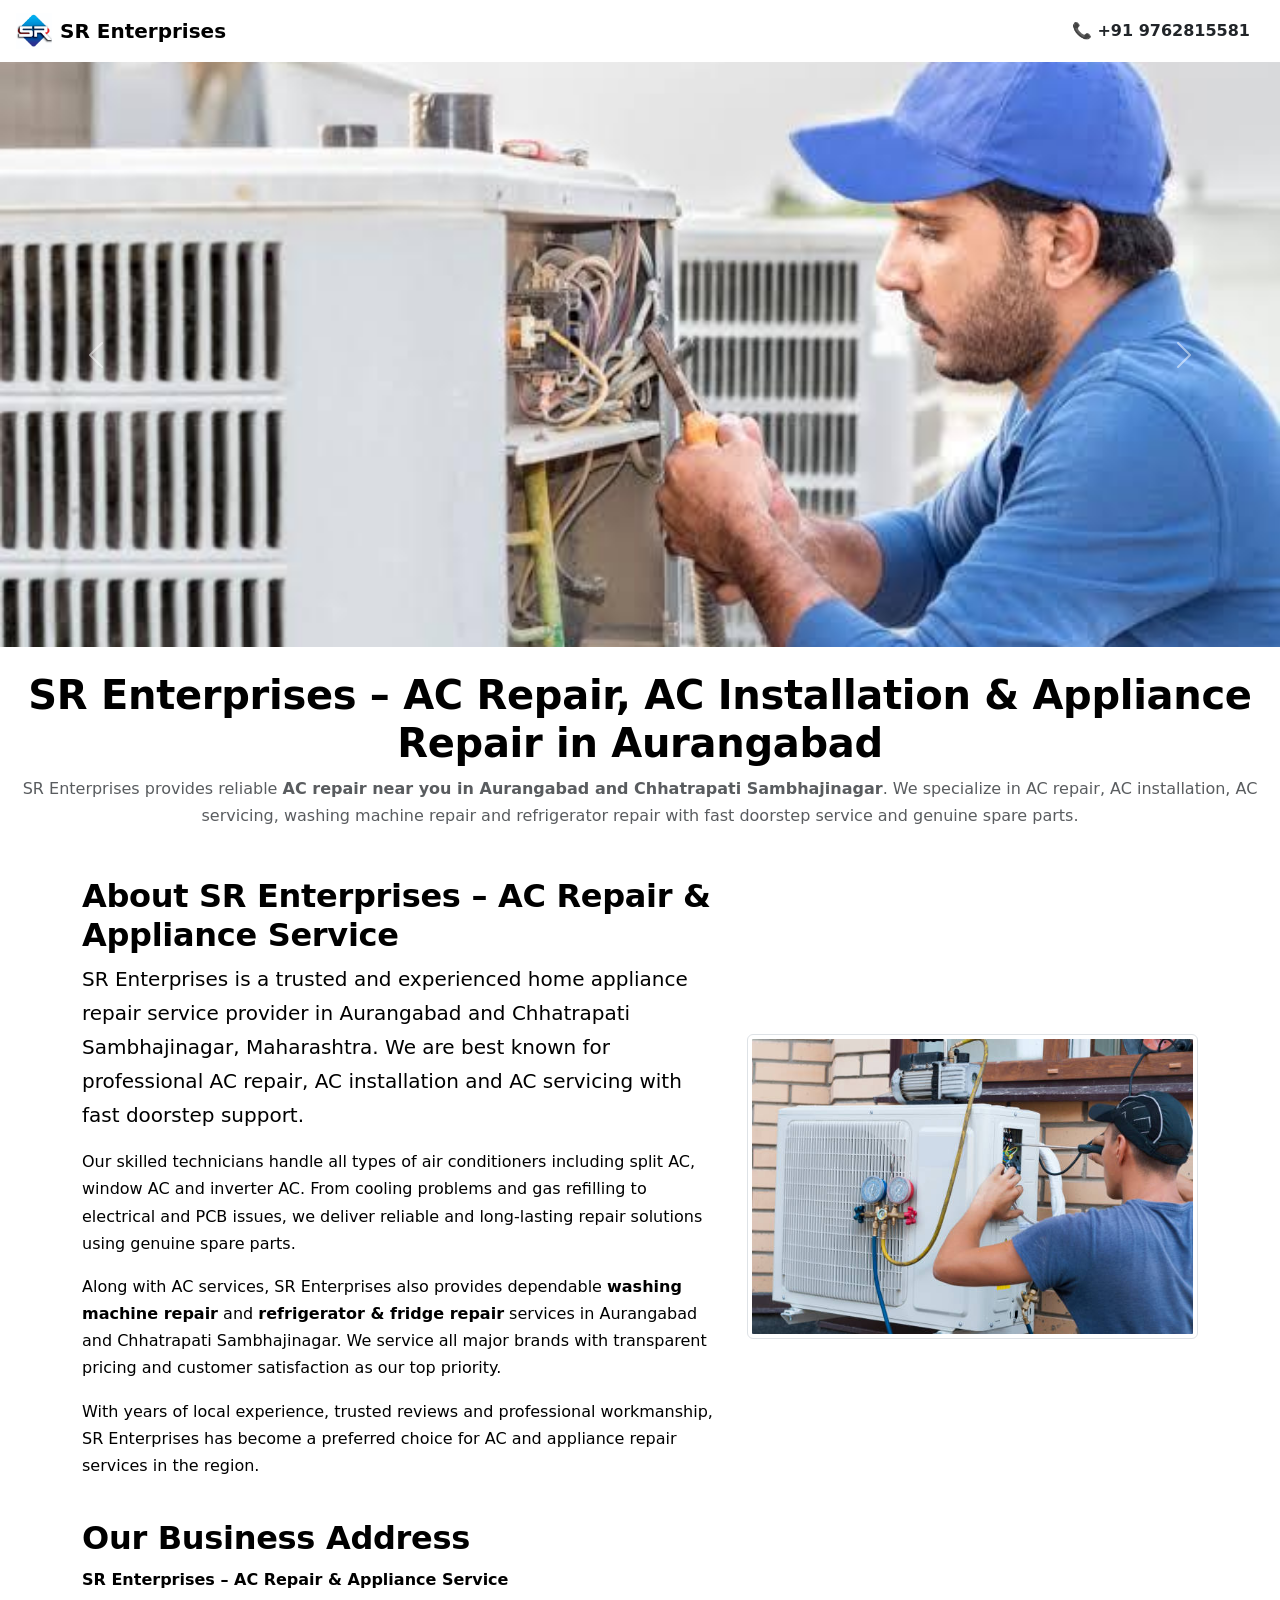
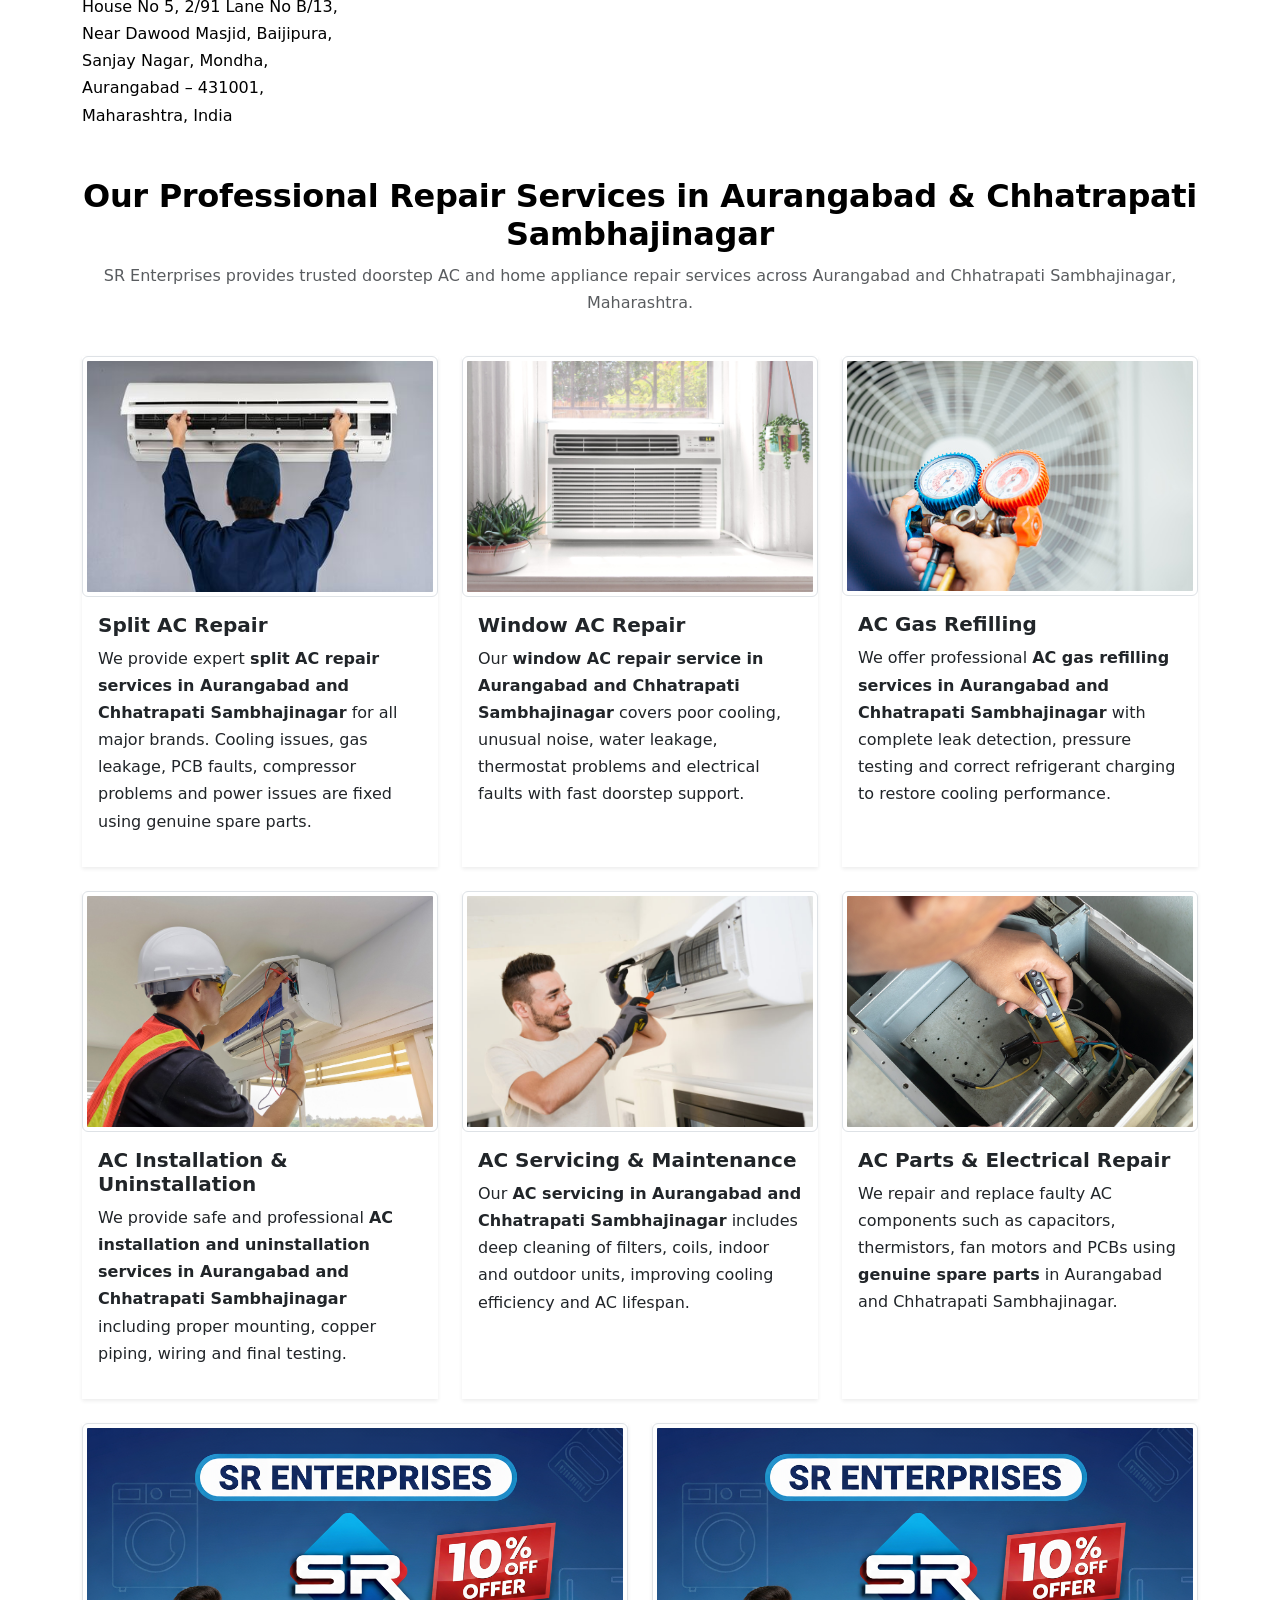
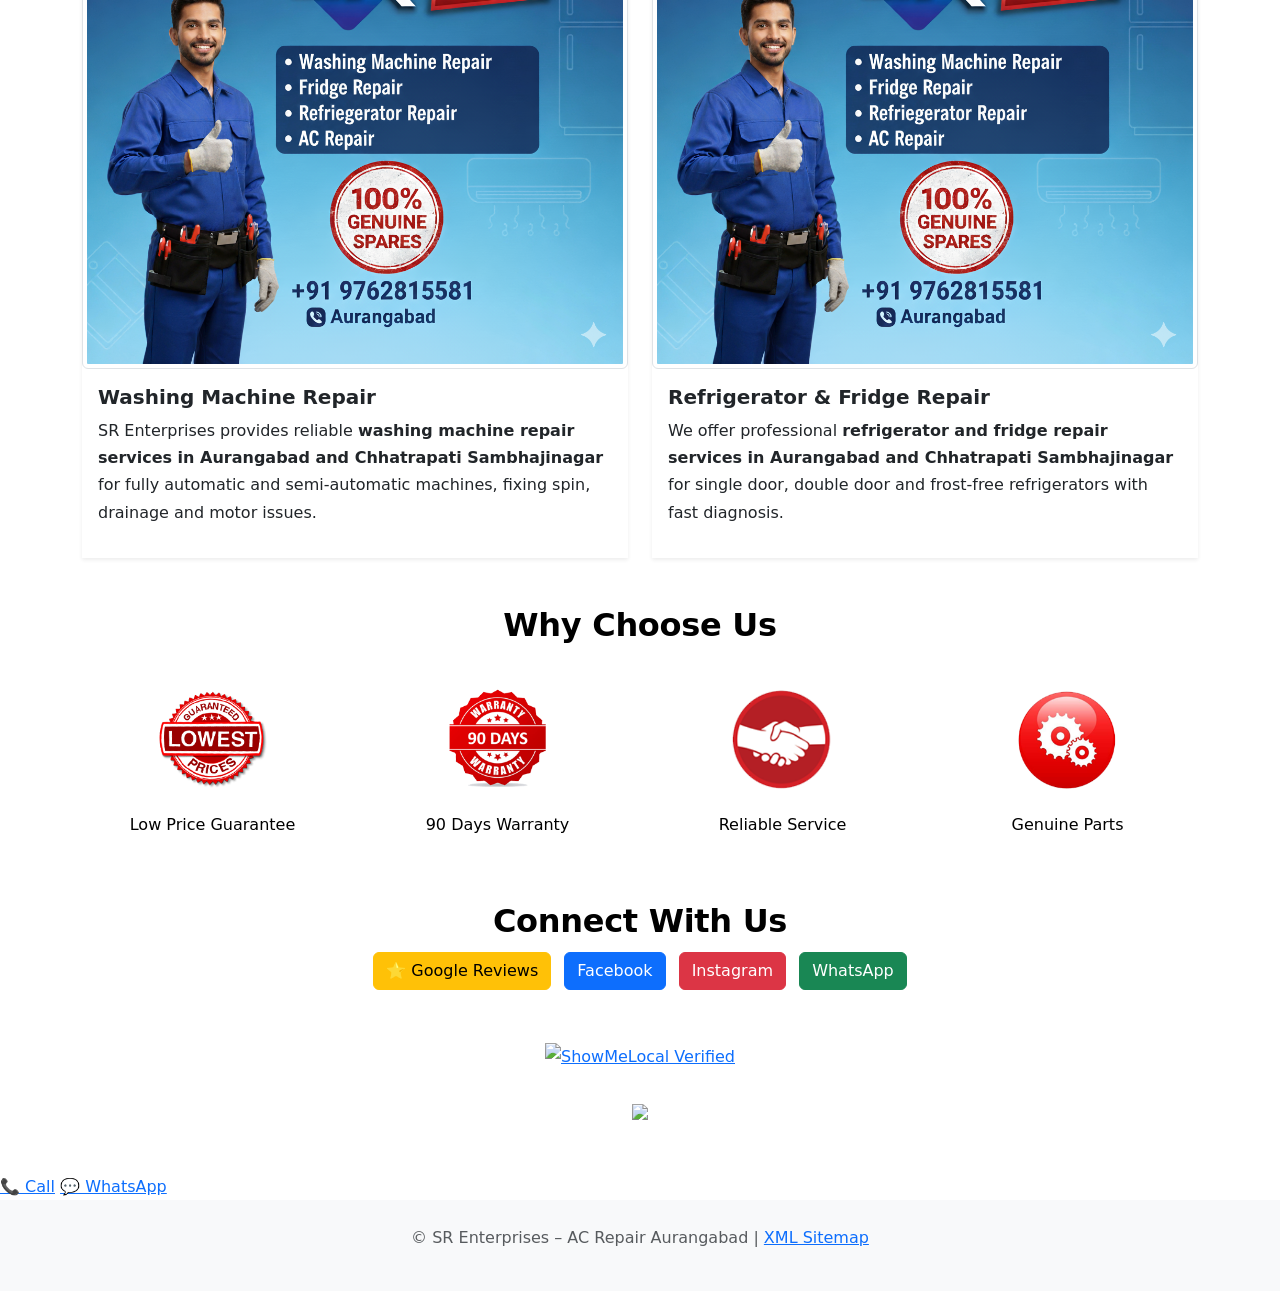
==== index.html @ 72b93394 "Update index.html" ====
<!DOCTYPE html>
<html lang="en">
<head>

<meta charset="utf-8">
<meta name="viewport" content="width=device-width, initial-scale=1">
<meta name="google-site-verification" content="VM8M71Na5S2239PkltPmO2_dSbLtD7yAeGSXVUmFxlo">

<!-- SEO TITLE -->
<title>
AC Repair Aurangabad | AC Installation, Washing Machine & Refrigerator Repair Near Me – SR Enterprises
</title>

<!-- CANONICAL -->
<link rel="canonical" href="https://sharjeelsrc.github.io/srenterprises.github.io/">

<!-- META DESCRIPTION -->
<meta name="description" content="SR Enterprises is a trusted AC repair service in Aurangabad and Chhatrapati Sambhajinagar. We provide AC repair, AC installation, AC servicing, washing machine repair and refrigerator repair near you. Fast doorstep service, genuine parts, affordable pricing. Call now.">

<!-- META KEYWORDS (Optional – Bing/AI) -->
<meta name="keywords" content="AC repair Aurangabad, AC repair Chhatrapati Sambhajinagar, AC repair near me, AC installation Aurangabad, AC servicing near me, washing machine repair Aurangabad, refrigerator repair Aurangabad, AC mechanic near me">

<!-- GEO TAGS -->
<meta name="geo.region" content="IN-MH">
<meta name="geo.placename" content="Aurangabad, Chhatrapati Sambhajinagar">
<meta name="geo.position" content="19.8762;75.3433">
<meta name="ICBM" content="19.8762, 75.3433">

<meta name="robots" content="index, follow">
<meta name="language" content="en-IN">

<link rel="shortcut icon" href="icon/favicon.ico" type="image/x-icon">

<!-- Bootstrap -->
<link href="https://cdn.jsdelivr.net/npm/bootstrap@5.1.3/dist/css/bootstrap.min.css" rel="stylesheet">

<!-- Premium Theme -->
<link rel="stylesheet" href="premium.css">

<!-- OPEN GRAPH -->
<meta property="og:type" content="website">
<meta property="og:title" content="AC Repair Aurangabad & Chhatrapati Sambhajinagar | SR Enterprises">
<meta property="og:description" content="Best AC repair, AC installation, washing machine and refrigerator repair service near you in Aurangabad & Chhatrapati Sambhajinagar.">
<meta property="og:url" content="https://sharjeelsrc.github.io/srenterprises.github.io/">
<meta property="og:image" content="https://sharjeelsrc.github.io/srenterprises.github.io/icon/sr-enterprises-ac-repair-logo.png">

<!-- LOCAL BUSINESS SCHEMA -->
<script type="application/ld+json">
{
  "@context": "https://schema.org",
  "@type": "HVACBusiness",
  "@id": "https://sharjeelsrc.github.io/srenterprises.github.io/#business",
  "name": "SR Enterprises - AC Repair Aurangabad",
  "url": "https://sharjeelsrc.github.io/srenterprises.github.io/",
  "logo": "https://sharjeelsrc.github.io/srenterprises.github.io/icon/sr-enterprises-ac-repair-logo.png",
  "image": "https://sharjeelsrc.github.io/srenterprises.github.io/icon/sr-enterprises-ac-repair-logo.png",
  "telephone": "+919762815581",
  "priceRange": "₹₹",
  "address": {
    "@type": "PostalAddress",
    "streetAddress": "House No 5, 2/91 Lane No B/13, Near Dawood Masjid, Baijipura, Sanjay Nagar, Mondha",
    "addressLocality": "Aurangabad",
    "addressRegion": "Maharashtra",
    "postalCode": "431001",
    "addressCountry": "IN"
  },
  "geo": {
    "@type": "GeoCoordinates",
    "latitude": 19.8762,
    "longitude": 75.3433
  },
  "areaServed": ["Aurangabad","Chhatrapati Sambhajinagar"],
  "sameAs": [
    "https://share.google/ClPrkn2gJo62QFL9g",
    "https://www.facebook.com/share/1CNNTesi5L/",
    "https://www.instagram.com/srenterprises_acrepair",
    "https://wa.me/919762815581"
  ]
}
</script>

<!-- FAQ SCHEMA -->
<script type="application/ld+json">
{
  "@context": "https://schema.org",
  "@type": "FAQPage",
  "mainEntity": [
    {
      "@type": "Question",
      "name": "Do you provide AC repair in Aurangabad?",
      "acceptedAnswer": {
        "@type": "Answer",
        "text": "Yes, SR Enterprises provides AC repair services in Aurangabad and Chhatrapati Sambhajinagar."
      }
    },
    {
      "@type": "Question",
      "name": "Do you offer AC installation and AC servicing?",
      "acceptedAnswer": {
        "@type": "Answer",
        "text": "Yes, we provide AC installation, uninstallation and complete AC servicing including gas refilling."
      }
    },
    {
      "@type": "Question",
      "name": "Do you repair washing machines and refrigerators?",
      "acceptedAnswer": {
        "@type": "Answer",
        "text": "Yes, we repair all types of washing machines and refrigerators."
      }
    }
  ]
}
</script>

<!-- SERVICE SCHEMA -->
<script type="application/ld+json">
{
  "@context": "https://schema.org",
  "@type": "Service",
  "serviceType": "AC Repair & Appliance Repair",
  "provider": {
    "@type": "HVACBusiness",
    "name": "SR Enterprises",
    "@id": "https://sharjeelsrc.github.io/srenterprises.github.io/#business"
  },
  "areaServed": {
    "@type": "AdministrativeArea",
    "name": "Aurangabad, Chhatrapati Sambhajinagar"
  },
  "availableChannel": {
    "@type": "ServiceChannel",
    "serviceLocation": {
      "@type": "Place",
      "name": "Customer Location"
    }
  },
  "hasOfferCatalog": {
    "@type": "OfferCatalog",
    "name": "Repair Services",
    "itemListElement": [
      { "@type": "Service", "name": "AC Repair Service" },
      { "@type": "Service", "name": "AC Installation & Uninstallation" },
      { "@type": "Service", "name": "Washing Machine Repair" },
      { "@type": "Service", "name": "Refrigerator Repair" }
    ]
  }
}
</script>

</head>

<body>

<!-- NAVBAR -->
<nav class="navbar navbar-light bg-white shadow-sm">
  <div class="container-fluid px-3">

    <a href="/" class="navbar-brand fw-bold d-flex align-items-center" style="color:#2563eb;">
      <img src="icon/sr-enterprises-ac-repair-logo.png"
           width="36" height="36"
           class="me-2"
           alt="SR Enterprises AC Repair Aurangabad Logo">
      SR Enterprises
    </a>

    <a href="tel:+919762815581" class="fw-bold text-dark text-decoration-none">
      📞 +91 9762815581
    </a>

  </div>
</nav>

<!-- SLIDER -->
<div id="mainSlider" class="carousel slide" data-bs-ride="carousel">
  <div class="carousel-inner">

    <div class="carousel-item active">
      <img src="images/ac-repair-aurangabad.jpg"
           class="slider-img"
           width="1920" height="900"
           alt="AC Repair Service in Aurangabad"
           title="Best AC Repair Service in Aurangabad"
           loading="eager">
    </div>

    <div class="carousel-item">
      <img src="images/washing-machine-repair-aurangabad.jpg"
           class="slider-img"
           width="1920" height="900"
           alt="Washing Machine Repair Service in Aurangabad"
           title="Washing Machine Repair Near Me"
           loading="lazy">
    </div>

    <div class="carousel-item">
      <img src="images/refrigerator-repair-aurangabad.jpg"
           class="slider-img"
           width="1920" height="900"
           alt="Refrigerator Repair Service in Aurangabad"
           title="Refrigerator Repair Near Me"
           loading="lazy">
    </div>

  </div>

  <button class="carousel-control-prev" type="button" data-bs-target="#mainSlider" data-bs-slide="prev">
    <span class="carousel-control-prev-icon"></span>
  </button>

  <button class="carousel-control-next" type="button" data-bs-target="#mainSlider" data-bs-slide="next">
    <span class="carousel-control-next-icon"></span>
  </button>
</div>

<!-- MAIN H1 -->
<h1 class="text-center fw-bold mt-4">
  SR Enterprises – AC Repair, AC Installation & Appliance Repair in Aurangabad
</h1>

<!-- ABOUT -->  
<p class="text-center text-muted px-3">
SR Enterprises provides reliable <strong>AC repair near you in Aurangabad and Chhatrapati Sambhajinagar</strong>.
We specialize in AC repair, AC installation, AC servicing, washing machine repair and refrigerator repair
with fast doorstep service and genuine spare parts.
</p>
</div>  
<!-- ABOUT US -->  
<div class="container mt-5">  
  <div class="row align-items-center">  <!-- TEXT -->  
<div class="col-md-7">  
  <h2 class="fw-bold">About SR Enterprises – AC Repair & Appliance Service</h2>  

  <p class="lead">  
    SR Enterprises is a trusted and experienced home appliance repair service provider  
    in <strong>Aurangabad</strong> and <strong>Chhatrapati Sambhajinagar</strong>, Maharashtra.  
    We are best known for professional <strong>AC repair, AC installation and AC servicing</strong>  
    with fast doorstep support.  
  </p>  

  <p>  
    Our skilled technicians handle all types of air conditioners including split AC,  
    window AC and inverter AC. From cooling problems and gas refilling to electrical  
    and PCB issues, we deliver reliable and long-lasting repair solutions using  
    genuine spare parts.  
  </p>  

  <p>  
    Along with AC services, SR Enterprises also provides dependable  
    <strong>washing machine repair</strong> and <strong>refrigerator & fridge repair</strong>  
    services in Aurangabad and Chhatrapati Sambhajinagar. We service all major brands  
    with transparent pricing and customer satisfaction as our top priority.  
  </p>  

  <p>  
    With years of local experience, trusted reviews and professional workmanship,  
    SR Enterprises has become a preferred choice for AC and appliance repair services  
    in the region.  
  </p>  
</div>  

<!-- IMAGE (FROM YOUR ORIGINAL CODE) -->  
<div class="col-md-5 text-center">  
  <img src="img/aboutus-612x612.jpg"  
       class="img-fluid img-thumbnail"  
       loading="lazy"  
       alt="AC repair and home appliance service experts in Aurangabad and Chhatrapati Sambhajinagar">  
</div>

  </div>  
  </div>  
<!-- ✅ FULL ADDRESS (VISIBLE NAP) -->  
<div class="container mt-4">  
<h2 class="fw-bold">Our Business Address</h2>  
<p>  
<strong>SR Enterprises – AC Repair & Appliance Service</strong><br>  
House No 5, 2/91 Lane No B/13,<br>  
Near Dawood Masjid, Baijipura,<br>  
Sanjay Nagar, Mondha,<br>  
Aurangabad – 431001,<br>  
Maharashtra, India  
</p>  
</div>  <!-- SERVICES -->  <div class="container mt-5">  
  <h2 class="text-center fw-bold">  
    Our Professional Repair Services in Aurangabad & Chhatrapati Sambhajinagar  
  </h2>  
  <p class="text-center text-muted">  
    SR Enterprises provides trusted doorstep AC and home appliance repair services  
    across Aurangabad and Chhatrapati Sambhajinagar, Maharashtra.  
  </p>    <div class="row g-4 mt-3">  <!-- Split AC Repair -->  
<div class="col-md-4">  
  <div class="card shadow-sm h-100">  
    <img src="img/split.jpg" class="img-thumbnail"  
         alt="Split AC Repair in Aurangabad and Chhatrapati Sambhajinagar">  
    <div class="card-body">  
      <h5 class="fw-bold">Split AC Repair</h5>  
      <p>  
        We provide expert <strong>split AC repair services in Aurangabad and Chhatrapati Sambhajinagar</strong>  
        for all major brands. Cooling issues, gas leakage, PCB faults, compressor problems and power issues  
        are fixed using genuine spare parts.  
      </p>  
    </div>  
  </div>  
</div>  

<!-- Window AC Repair -->  
<div class="col-md-4">  
  <div class="card shadow-sm h-100">  
    <img src="img/windowac.jpg" class="img-thumbnail"  
         alt="Window AC Repair in Aurangabad and Chhatrapati Sambhajinagar">  
    <div class="card-body">  
      <h5 class="fw-bold">Window AC Repair</h5>  
      <p>  
        Our <strong>window AC repair service in Aurangabad and Chhatrapati Sambhajinagar</strong>  
        covers poor cooling, unusual noise, water leakage, thermostat problems  
        and electrical faults with fast doorstep support.  
      </p>  
    </div>  
  </div>  
</div>  

<!-- AC Gas Refilling -->  
<div class="col-md-4">  
  <div class="card shadow-sm h-100">  
    <img src="img/gasfilling.jpg" class="img-thumbnail"  
         alt="AC Gas Refilling in Aurangabad and Chhatrapati Sambhajinagar">  
    <div class="card-body">  
      <h5 class="fw-bold">AC Gas Refilling</h5>  
      <p>  
        We offer professional <strong>AC gas refilling services in Aurangabad and Chhatrapati Sambhajinagar</strong>  
        with complete leak detection, pressure testing and correct refrigerant charging  
        to restore cooling performance.  
      </p>  
    </div>  
  </div>  
</div>  

<!-- AC Installation -->  
<div class="col-md-4">  
  <div class="card shadow-sm h-100">  
    <img src="img/ac-Installation.jpg" class="img-thumbnail"  
         alt="AC Installation in Aurangabad and Chhatrapati Sambhajinagar">  
    <div class="card-body">  
      <h5 class="fw-bold">AC Installation & Uninstallation</h5>  
      <p>  
        We provide safe and professional <strong>AC installation and uninstallation services  
        in Aurangabad and Chhatrapati Sambhajinagar</strong> including proper mounting,  
        copper piping, wiring and final testing.  
      </p>  
    </div>  
  </div>  
</div>  

<!-- AC Servicing -->  
<div class="col-md-4">  
  <div class="card shadow-sm h-100">  
    <img src="img/filter.jpg" class="img-thumbnail"  
         alt="AC Servicing in Aurangabad and Chhatrapati Sambhajinagar">  
    <div class="card-body">  
      <h5 class="fw-bold">AC Servicing & Maintenance</h5>  
      <p>  
        Our <strong>AC servicing in Aurangabad and Chhatrapati Sambhajinagar</strong>  
        includes deep cleaning of filters, coils, indoor and outdoor units,  
        improving cooling efficiency and AC lifespan.  
      </p>  
    </div>  
  </div>  
</div>  

<!-- AC Parts Repair -->  
<div class="col-md-4">  
  <div class="card shadow-sm h-100">  
    <img src="img/capacitor.jpg" class="img-thumbnail"  
         alt="AC Parts Repair in Aurangabad and Chhatrapati Sambhajinagar">  
    <div class="card-body">  
      <h5 class="fw-bold">AC Parts & Electrical Repair</h5>  
      <p>  
        We repair and replace faulty AC components such as capacitors,  
        thermistors, fan motors and PCBs using <strong>genuine spare parts</strong>  
        in Aurangabad and Chhatrapati Sambhajinagar.  
      </p>  
    </div>  
  </div>  
</div>  

<!-- Washing Machine Repair -->  
<div class="col-md-6">  
  <div class="card shadow-sm h-100">  
    <img src="img/product-jpeg-500x500.jpg" class="img-thumbnail"  
         alt="Washing Machine Repair in Aurangabad and Chhatrapati Sambhajinagar">  
    <div class="card-body">  
      <h5 class="fw-bold">Washing Machine Repair</h5>  
      <p>  
        SR Enterprises provides reliable <strong>washing machine repair services in  
        Aurangabad and Chhatrapati Sambhajinagar</strong> for fully automatic  
        and semi-automatic machines, fixing spin, drainage and motor issues.  
      </p>  
    </div>  
  </div>  
</div>  

<!-- Refrigerator Repair -->  
<div class="col-md-6">  
  <div class="card shadow-sm h-100">  
    <img src="img/product-jpeg-500x500.jpg" class="img-thumbnail"  
         alt="Refrigerator Repair in Aurangabad and Chhatrapati Sambhajinagar">  
    <div class="card-body">  
      <h5 class="fw-bold">Refrigerator & Fridge Repair</h5>  
      <p>  
        We offer professional <strong>refrigerator and fridge repair services in  
        Aurangabad and Chhatrapati Sambhajinagar</strong> for single door,  
        double door and frost-free refrigerators with fast diagnosis.  
      </p>  
    </div>  
  </div>  
</div>

  </div>  
        </div>  <!-- TRUST ICONS -->  <div class="container text-center my-5">  
<h2 class="fw-bold">Why Choose Us</h2>  
<div class="row mt-4">  
<div class="col-md-3 col-6"><img src="icon/low.png" width="160"><p>Low Price Guarantee</p></div>  
<div class="col-md-3 col-6"><img src="icon/warr.png" width="160"><p>90 Days Warranty</p></div>  
<div class="col-md-3 col-6"><img src="icon/rel.png" width="160"><p>Reliable Service</p></div>  
<div class="col-md-3 col-6"><img src="icon/gen.png" width="160"><p>Genuine Parts</p></div>  
</div>  
</div>  <!-- SOCIAL + GBP -->  <div class="container text-center my-5">  
<h2 class="fw-bold">Connect With Us</h2>  
<a href="https://share.google/ClPrkn2gJo62QFL9g" class="btn btn-warning m-1" target="_blank">⭐ Google Reviews</a>  
<a href="https://www.facebook.com/share/1CNNTesi5L/" class="btn btn-primary m-1" target="_blank">Facebook</a>  
<a href="https://www.instagram.com/srenterprises_acrepair" class="btn btn-danger m-1" target="_blank">Instagram</a>  
<a href="https://wa.me/919762815581" class="btn btn-success m-1" target="_blank">WhatsApp</a>  
</div>  <!-- TRUST BADGES -->  <div class="container text-center my-5">  
<a href="https://www.showmelocal.com/profile.aspx?bid=37923020" target="_blank">  
<img src="https://www.showmelocal.com/showmelocal-member-37923020" alt="ShowMeLocal Verified">  
</a><br><br>  
<a href="https://threebestrated.in/air-conditioning-services-in-aurangabad-mh" target="_blank">  
<img width="150" src="https://threebestrated.in/awards/air_conditioning_services-aurangabad-2025-clr.svg">  
</a>  
</div>  <!-- CTA -->  <a href="tel:+919762815581" class="call-btn">📞 Call</a>
<a href="https://wa.me/919762815581" class="whatsapp-btn">💬 WhatsApp</a>

<!-- FOOTER -->  <footer class="bg-light py-4">  
<p class="text-center text-muted">  
© SR Enterprises – AC Repair Aurangabad |  
<a href="sitemap.xml">XML Sitemap</a>  
</p>  
</footer>  <script src="https://cdn.jsdelivr.net/npm/bootstrap@5.1.3/dist/js/bootstrap.bundle.min.js"> <link rel="stylesheet" href="premium.css"> </script>  </body>  
  </html>
---- premium.css ----
/* ================= GLOBAL ================= */
body {
  font-family: "Poppins", system-ui, sans-serif;
  background: var(--light);
  color: var(--dark);
  line-height: 1.7;
}

h1, h2, h3 {
  font-weight: 800;
  letter-spacing: -0.3px;
}

p {
  color: var(--gray);
}

/* ================= NAVBAR ================= */
.navbar {
  margin-bottom: 0 !important;
  background: var(--white);
  box-shadow: 0 6px 20px rgba(0,0,0,0.06);
}

.navbar-brand {
  color: var(--primary) !important;
  font-weight: 800;
}

.navbar a[href^="tel"] {
  background: var(--light);
  padding: 8px 14px;
  border-radius: 999px;
  font-weight: 600;
}

/* ================= SLIDER ================= */
#mainSlider {
  margin-top: 0 !important;
}

.carousel,
.carousel-inner,
.carousel-item {
  margin-top: 0 !important;
}

/* FULL WIDTH SLIDER IMAGE */
.slider-img {
  width: 100%;
  height: 65vh;
  object-fit: cover;
  display: block;
}

/* Mobile adjustment */
@media (max-width: 768px) {
  .slider-img {
    height: 45vh;
  }
}

/* ================= CTA BUTTONS ================= */
.hero-buttons a {
  border-radius: 999px;
  font-weight: 700;
  transition: all 0.3s ease;
}

.hero-buttons a:hover {
  transform: translateY(-3px) scale(1.05);
  box-shadow: 0 12px 30px rgba(0,0,0,0.35);
}

/* ================= SECTIONS ================= */
.section-title h2 {
  color: var(--dark);
}

.section-title h2::after {
  background: var(--primary);
}

/* ================= CARDS ================= */
.card {
  border: none;
  border-radius: var(--radius);
  background: var(--white);
  box-shadow: 0 10px 30px rgba(0,0,0,0.08);
  transition: 0.3s;
}

.card:hover {
  transform: translateY(-6px);
  box-shadow: 0 20px 45px rgba(0,0,0,0.14);
}

.card h5 {
  color: var(--dark);
}

/* ================= TRUST BADGES ================= */
.trust img {
  filter: grayscale(100%);
  opacity: 0.8;
  transition: 0.3s;
}

.trust img:hover {
  filter: grayscale(0);
  opacity: 1;
}

/* ================= FOOTER ================= */
footer {
  background: var(--white);
  color: var(--gray);
  border-top: 1px solid var(--border);
  }
---- premium.css ----
/* ================= GLOBAL ================= */
body {
  font-family: "Poppins", system-ui, sans-serif;
  background: var(--light);
  color: var(--dark);
  line-height: 1.7;
}

h1, h2, h3 {
  font-weight: 800;
  letter-spacing: -0.3px;
}

p {
  color: var(--gray);
}

/* ================= NAVBAR ================= */
.navbar {
  margin-bottom: 0 !important;
  background: var(--white);
  box-shadow: 0 6px 20px rgba(0,0,0,0.06);
}

.navbar-brand {
  color: var(--primary) !important;
  font-weight: 800;
}

.navbar a[href^="tel"] {
  background: var(--light);
  padding: 8px 14px;
  border-radius: 999px;
  font-weight: 600;
}

/* ================= SLIDER ================= */
#mainSlider {
  margin-top: 0 !important;
}

.carousel,
.carousel-inner,
.carousel-item {
  margin-top: 0 !important;
}

/* FULL WIDTH SLIDER IMAGE */
.slider-img {
  width: 100%;
  height: 65vh;
  object-fit: cover;
  display: block;
}

/* Mobile adjustment */
@media (max-width: 768px) {
  .slider-img {
    height: 45vh;
  }
}

/* ================= CTA BUTTONS ================= */
.hero-buttons a {
  border-radius: 999px;
  font-weight: 700;
  transition: all 0.3s ease;
}

.hero-buttons a:hover {
  transform: translateY(-3px) scale(1.05);
  box-shadow: 0 12px 30px rgba(0,0,0,0.35);
}

/* ================= SECTIONS ================= */
.section-title h2 {
  color: var(--dark);
}

.section-title h2::after {
  background: var(--primary);
}

/* ================= CARDS ================= */
.card {
  border: none;
  border-radius: var(--radius);
  background: var(--white);
  box-shadow: 0 10px 30px rgba(0,0,0,0.08);
  transition: 0.3s;
}

.card:hover {
  transform: translateY(-6px);
  box-shadow: 0 20px 45px rgba(0,0,0,0.14);
}

.card h5 {
  color: var(--dark);
}

/* ================= TRUST BADGES ================= */
.trust img {
  filter: grayscale(100%);
  opacity: 0.8;
  transition: 0.3s;
}

.trust img:hover {
  filter: grayscale(0);
  opacity: 1;
}

/* ================= FOOTER ================= */
footer {
  background: var(--white);
  color: var(--gray);
  border-top: 1px solid var(--border);
  }
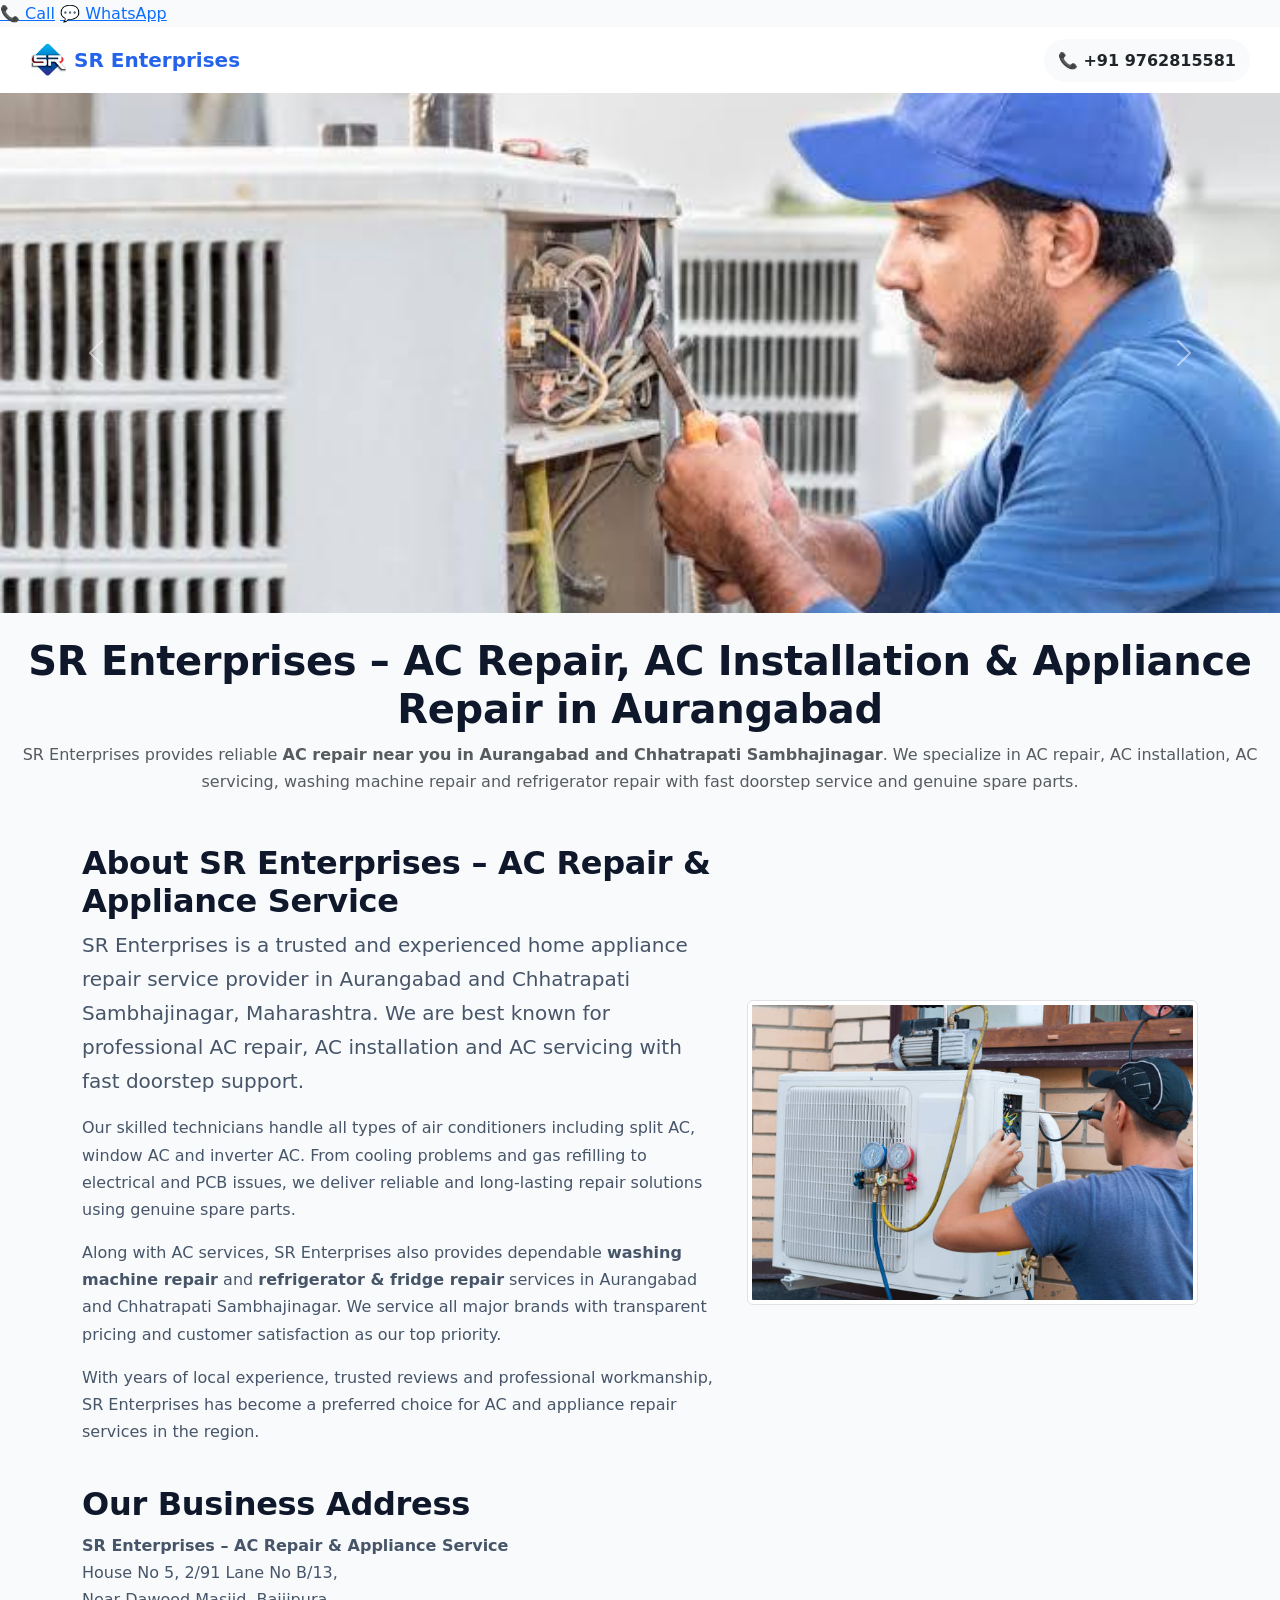
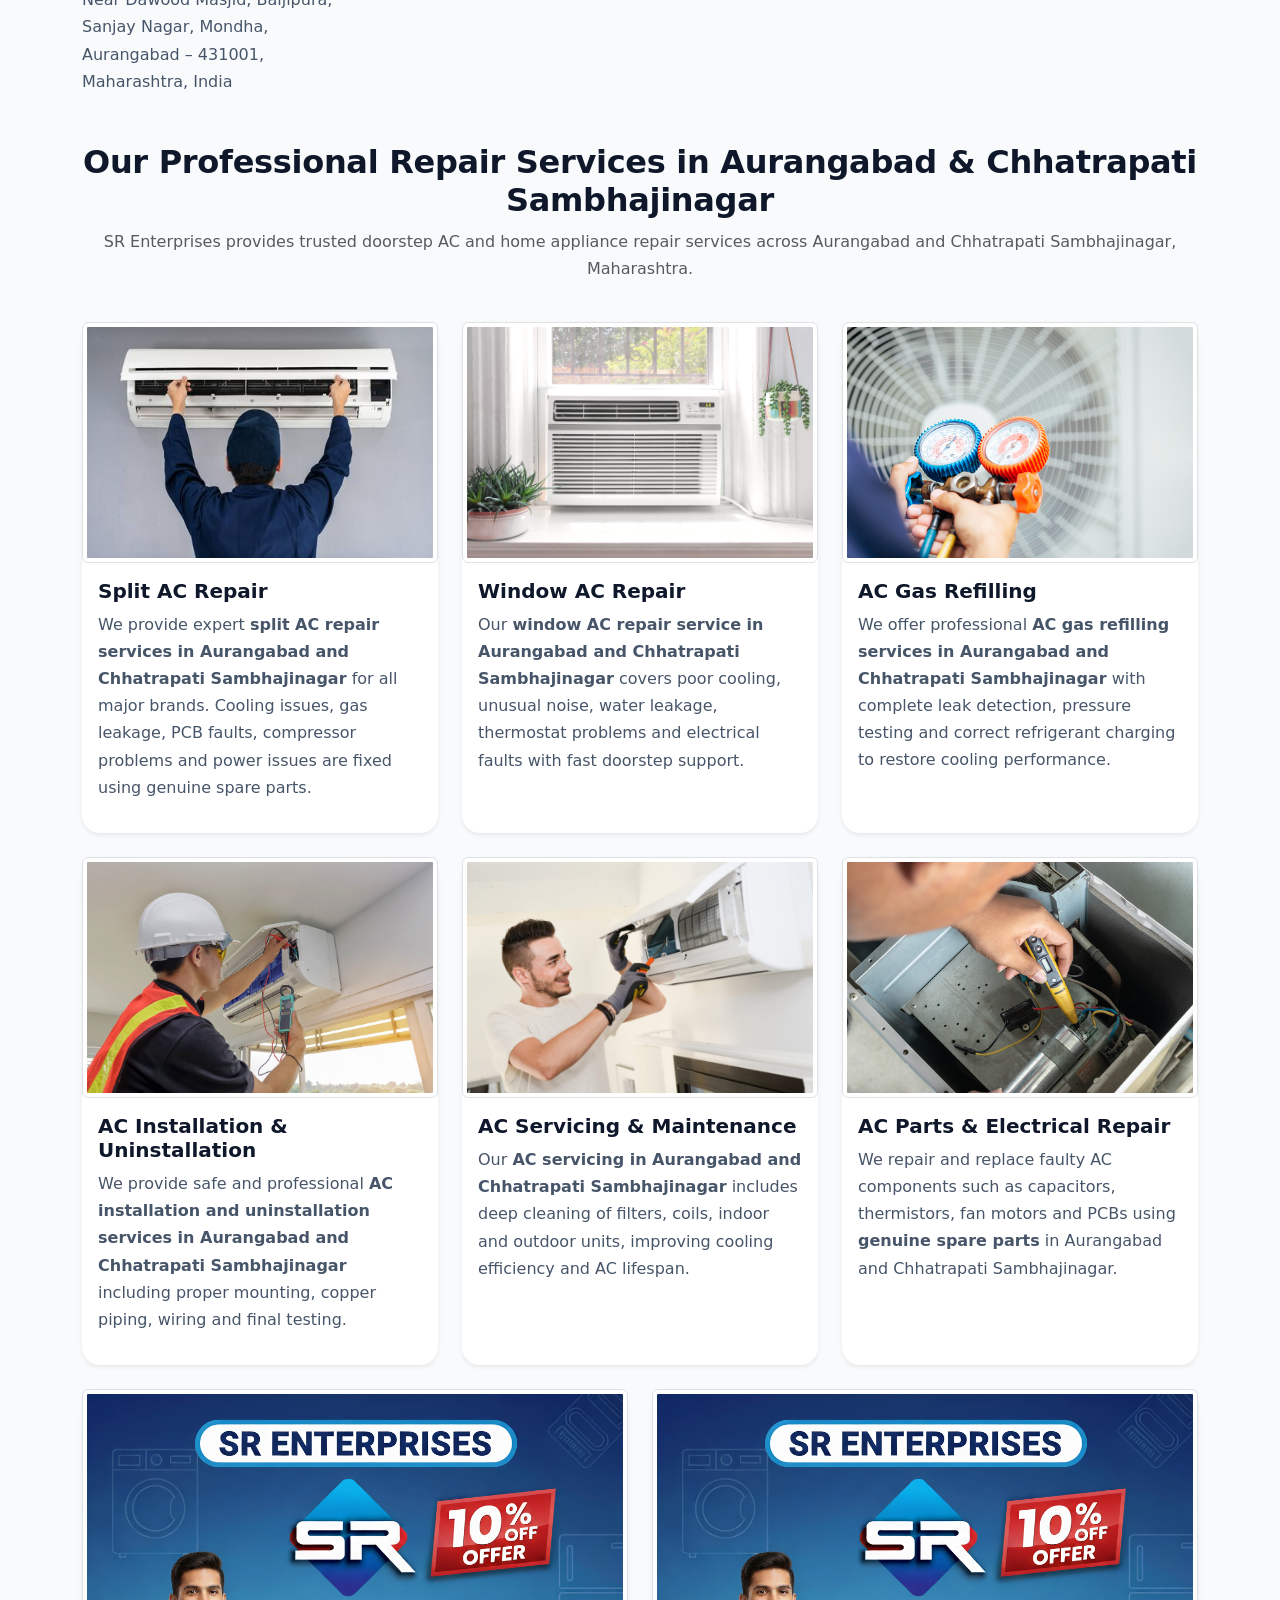
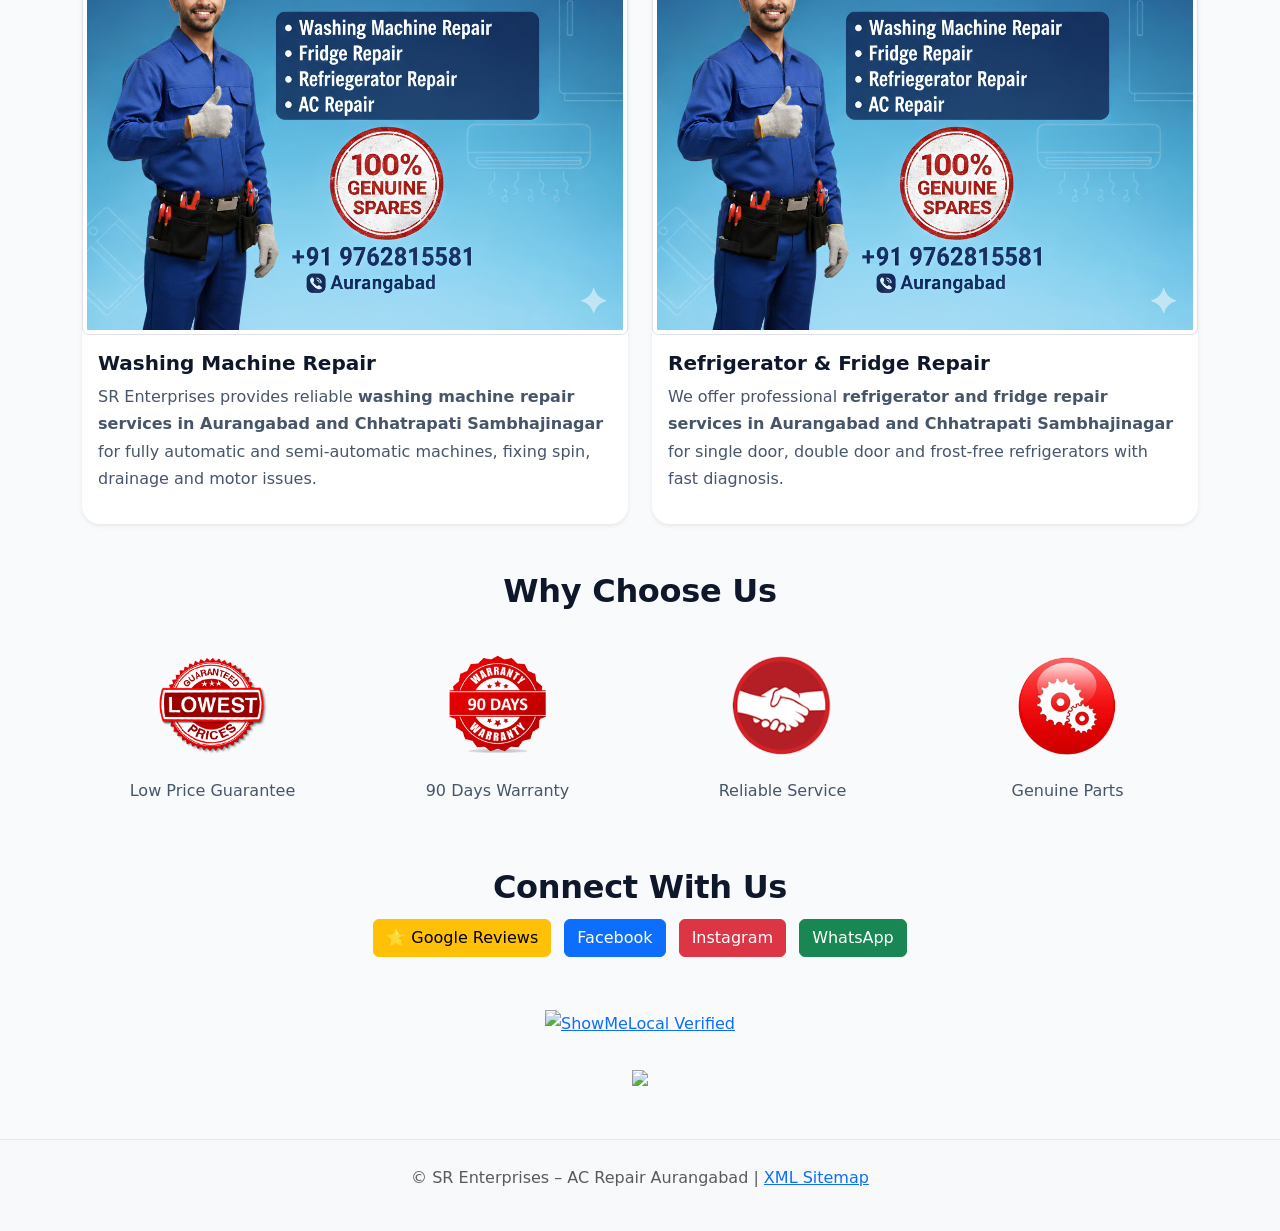
==== commit 6847063f: "Update index.html" ====
--- a/index.html
+++ b/index.html
@@ -147,7 +147,8 @@
   }
 }
 </script>
-
+<a href="tel:+919762815581" class="call-btn">📞 Call</a>
+<a href="https://wa.me/919762815581" class="whatsapp-btn">💬 WhatsApp</a>
 </head>
 
 <body>
@@ -437,8 +438,7 @@
 <a href="https://threebestrated.in/air-conditioning-services-in-aurangabad-mh" target="_blank">  
 <img width="150" src="https://threebestrated.in/awards/air_conditioning_services-aurangabad-2025-clr.svg">  
 </a>  
-</div>  <!-- CTA -->  <a href="tel:+919762815581" class="call-btn">📞 Call</a>
-<a href="https://wa.me/919762815581" class="whatsapp-btn">💬 WhatsApp</a>
+</div>  <!-- CTA -->  
 
 <!-- FOOTER -->  <footer class="bg-light py-4">  
 <p class="text-center text-muted">  
--- a/premium.css
+++ b/premium.css
@@ -1,5 +1,17 @@
 /* ================= GLOBAL ================= */
+:root{
+  --primary:#2563eb;
+  --dark:#0f172a;
+  --gray:#475569;
+  --light:#f8fafc;
+  --white:#ffffff;
+  --border:#e5e7eb;
+  --radius:18px;
+}
+
 body {
+  margin: 0;
+  padding: 0;
   font-family: "Poppins", system-ui, sans-serif;
   background: var(--light);
   color: var(--dark);
@@ -18,6 +30,7 @@
 /* ================= NAVBAR ================= */
 .navbar {
   margin-bottom: 0 !important;
+  padding: 10px 14px;
   background: var(--white);
   box-shadow: 0 6px 20px rgba(0,0,0,0.06);
 }
@@ -32,38 +45,72 @@
   padding: 8px 14px;
   border-radius: 999px;
   font-weight: 600;
+  color: var(--dark);
+  text-decoration: none;
 }
 
-/* ================= SLIDER ================= */
-#mainSlider {
-  margin-top: 0 !important;
-}
-
+/* ================= SLIDER (NO GAP) ================= */
+#mainSlider,
 .carousel,
 .carousel-inner,
 .carousel-item {
-  margin-top: 0 !important;
+  margin: 0 !important;
+  padding: 0 !important;
 }
 
-/* FULL WIDTH SLIDER IMAGE */
+/* ================= SLIDER IMAGE (FIXED) ================= */
+
+/* Desktop & Laptop */
 .slider-img {
   width: 100%;
-  height: 65vh;
-  object-fit: cover;
+  height: 60vh;               /* Ideal hero height */
+  max-height: 520px;          /* Prevent oversized images */
+  object-fit: cover;          /* Clean full-width look */
   display: block;
 }
 
-/* Mobile adjustment */
+/* Tablet */
+@media (max-width: 992px) {
+  .slider-img {
+    height: 45vh;
+    max-height: 420px;
+  }
+}
+
+/* Mobile */
 @media (max-width: 768px) {
   .slider-img {
-    height: 45vh;
+    height: 32vh;             /* Perfect mobile size */
+    max-height: 260px;
+    object-fit: cover;
   }
+}
+
+/* Small Phones */
+@media (max-width: 480px) {
+  .slider-img {
+    height: 28vh;
+    max-height: 220px;
+  }
+}
+
+/* ================= HERO TEXT (OPTIONAL FUTURE USE) ================= */
+.slider-overlay {
+  position: absolute;
+  inset: 0;
+  background: rgba(0,0,0,0.45);
+  display: flex;
+  align-items: center;
+  justify-content: center;
+  text-align: center;
+  color: #fff;
 }
 
 /* ================= CTA BUTTONS ================= */
 .hero-buttons a {
   border-radius: 999px;
   font-weight: 700;
+  padding: 12px 22px;
   transition: all 0.3s ease;
 }
 
@@ -75,10 +122,17 @@
 /* ================= SECTIONS ================= */
 .section-title h2 {
   color: var(--dark);
+  position: relative;
 }
 
 .section-title h2::after {
+  content: "";
+  width: 60px;
+  height: 4px;
   background: var(--primary);
+  display: block;
+  margin-top: 8px;
+  border-radius: 999px;
 }
 
 /* ================= CARDS ================= */
@@ -116,4 +170,6 @@
   background: var(--white);
   color: var(--gray);
   border-top: 1px solid var(--border);
+  padding: 30px 0;
+  text-align: center;
   }
--- a/premium.css
+++ b/premium.css
@@ -1,5 +1,17 @@
 /* ================= GLOBAL ================= */
+:root{
+  --primary:#2563eb;
+  --dark:#0f172a;
+  --gray:#475569;
+  --light:#f8fafc;
+  --white:#ffffff;
+  --border:#e5e7eb;
+  --radius:18px;
+}
+
 body {
+  margin: 0;
+  padding: 0;
   font-family: "Poppins", system-ui, sans-serif;
   background: var(--light);
   color: var(--dark);
@@ -18,6 +30,7 @@
 /* ================= NAVBAR ================= */
 .navbar {
   margin-bottom: 0 !important;
+  padding: 10px 14px;
   background: var(--white);
   box-shadow: 0 6px 20px rgba(0,0,0,0.06);
 }
@@ -32,38 +45,72 @@
   padding: 8px 14px;
   border-radius: 999px;
   font-weight: 600;
+  color: var(--dark);
+  text-decoration: none;
 }
 
-/* ================= SLIDER ================= */
-#mainSlider {
-  margin-top: 0 !important;
-}
-
+/* ================= SLIDER (NO GAP) ================= */
+#mainSlider,
 .carousel,
 .carousel-inner,
 .carousel-item {
-  margin-top: 0 !important;
+  margin: 0 !important;
+  padding: 0 !important;
 }
 
-/* FULL WIDTH SLIDER IMAGE */
+/* ================= SLIDER IMAGE (FIXED) ================= */
+
+/* Desktop & Laptop */
 .slider-img {
   width: 100%;
-  height: 65vh;
-  object-fit: cover;
+  height: 60vh;               /* Ideal hero height */
+  max-height: 520px;          /* Prevent oversized images */
+  object-fit: cover;          /* Clean full-width look */
   display: block;
 }
 
-/* Mobile adjustment */
+/* Tablet */
+@media (max-width: 992px) {
+  .slider-img {
+    height: 45vh;
+    max-height: 420px;
+  }
+}
+
+/* Mobile */
 @media (max-width: 768px) {
   .slider-img {
-    height: 45vh;
+    height: 32vh;             /* Perfect mobile size */
+    max-height: 260px;
+    object-fit: cover;
   }
+}
+
+/* Small Phones */
+@media (max-width: 480px) {
+  .slider-img {
+    height: 28vh;
+    max-height: 220px;
+  }
+}
+
+/* ================= HERO TEXT (OPTIONAL FUTURE USE) ================= */
+.slider-overlay {
+  position: absolute;
+  inset: 0;
+  background: rgba(0,0,0,0.45);
+  display: flex;
+  align-items: center;
+  justify-content: center;
+  text-align: center;
+  color: #fff;
 }
 
 /* ================= CTA BUTTONS ================= */
 .hero-buttons a {
   border-radius: 999px;
   font-weight: 700;
+  padding: 12px 22px;
   transition: all 0.3s ease;
 }
 
@@ -75,10 +122,17 @@
 /* ================= SECTIONS ================= */
 .section-title h2 {
   color: var(--dark);
+  position: relative;
 }
 
 .section-title h2::after {
+  content: "";
+  width: 60px;
+  height: 4px;
   background: var(--primary);
+  display: block;
+  margin-top: 8px;
+  border-radius: 999px;
 }
 
 /* ================= CARDS ================= */
@@ -116,4 +170,6 @@
   background: var(--white);
   color: var(--gray);
   border-top: 1px solid var(--border);
+  padding: 30px 0;
+  text-align: center;
   }
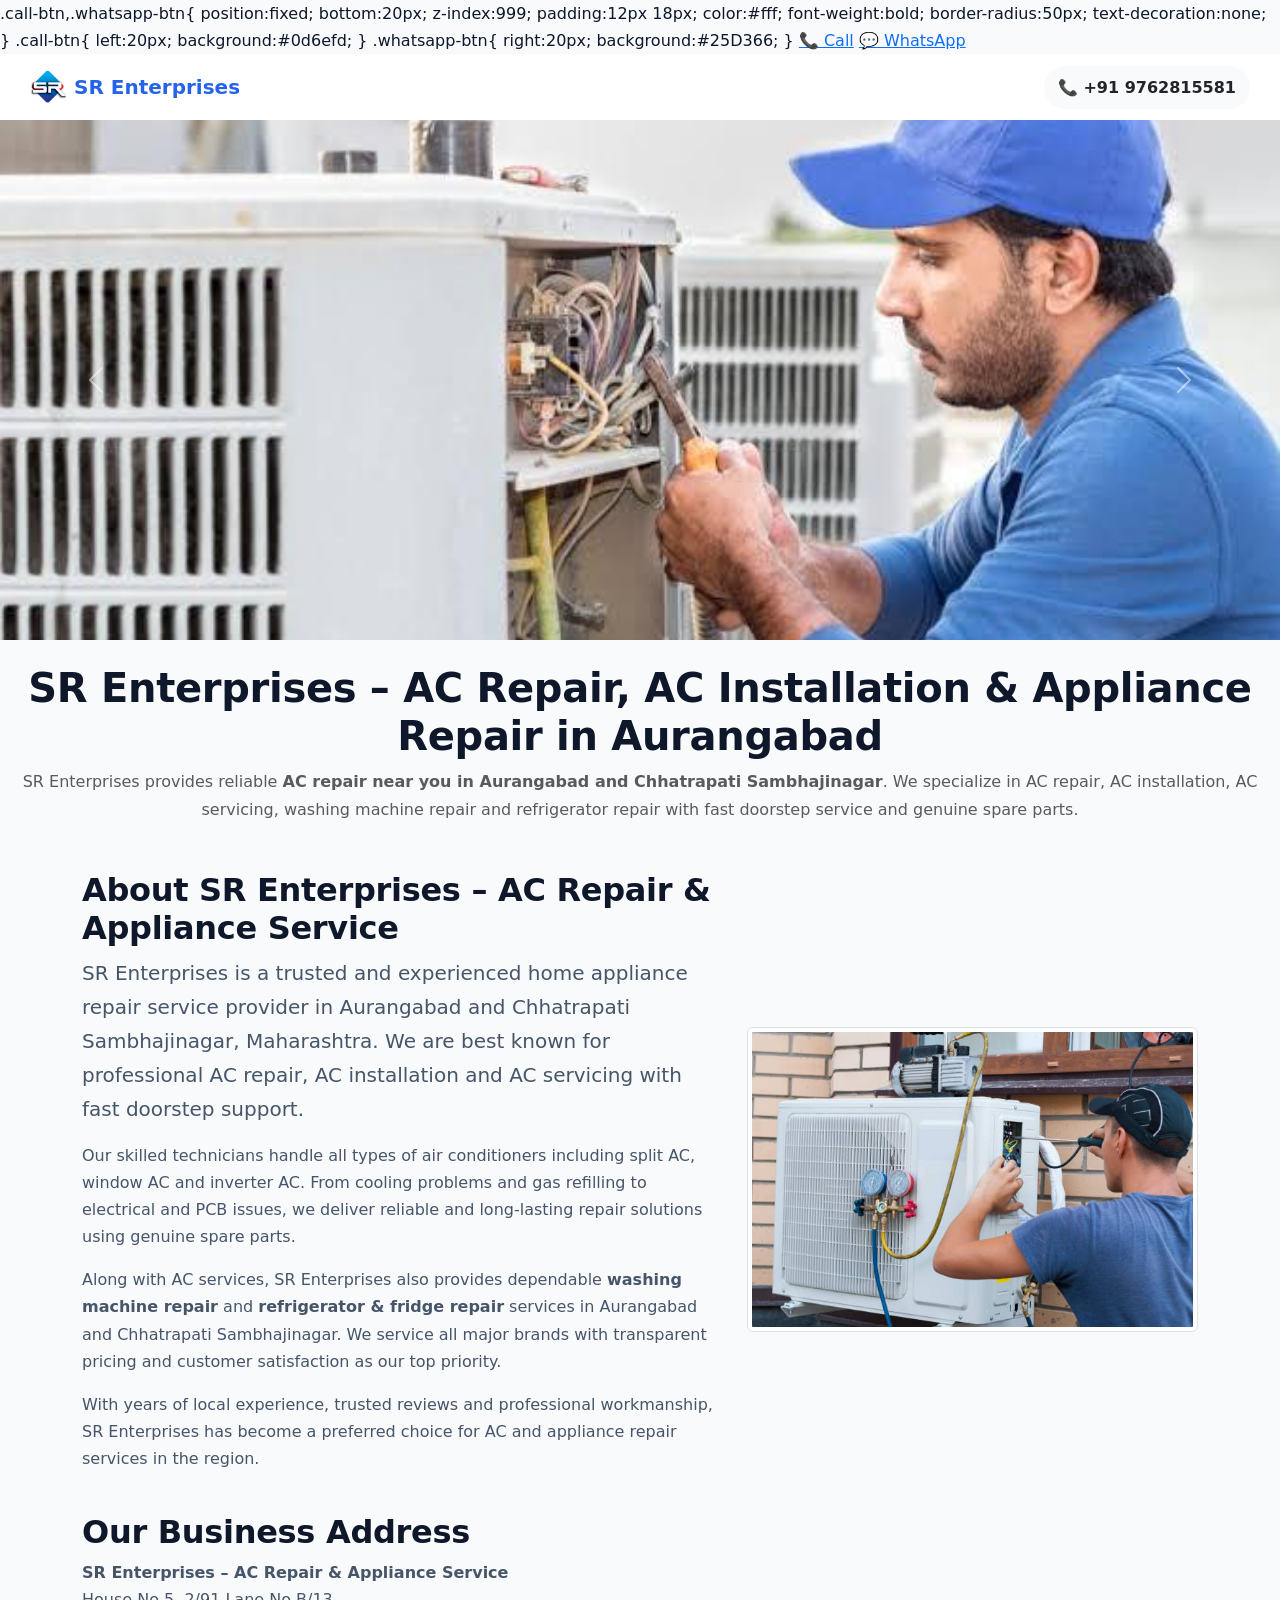
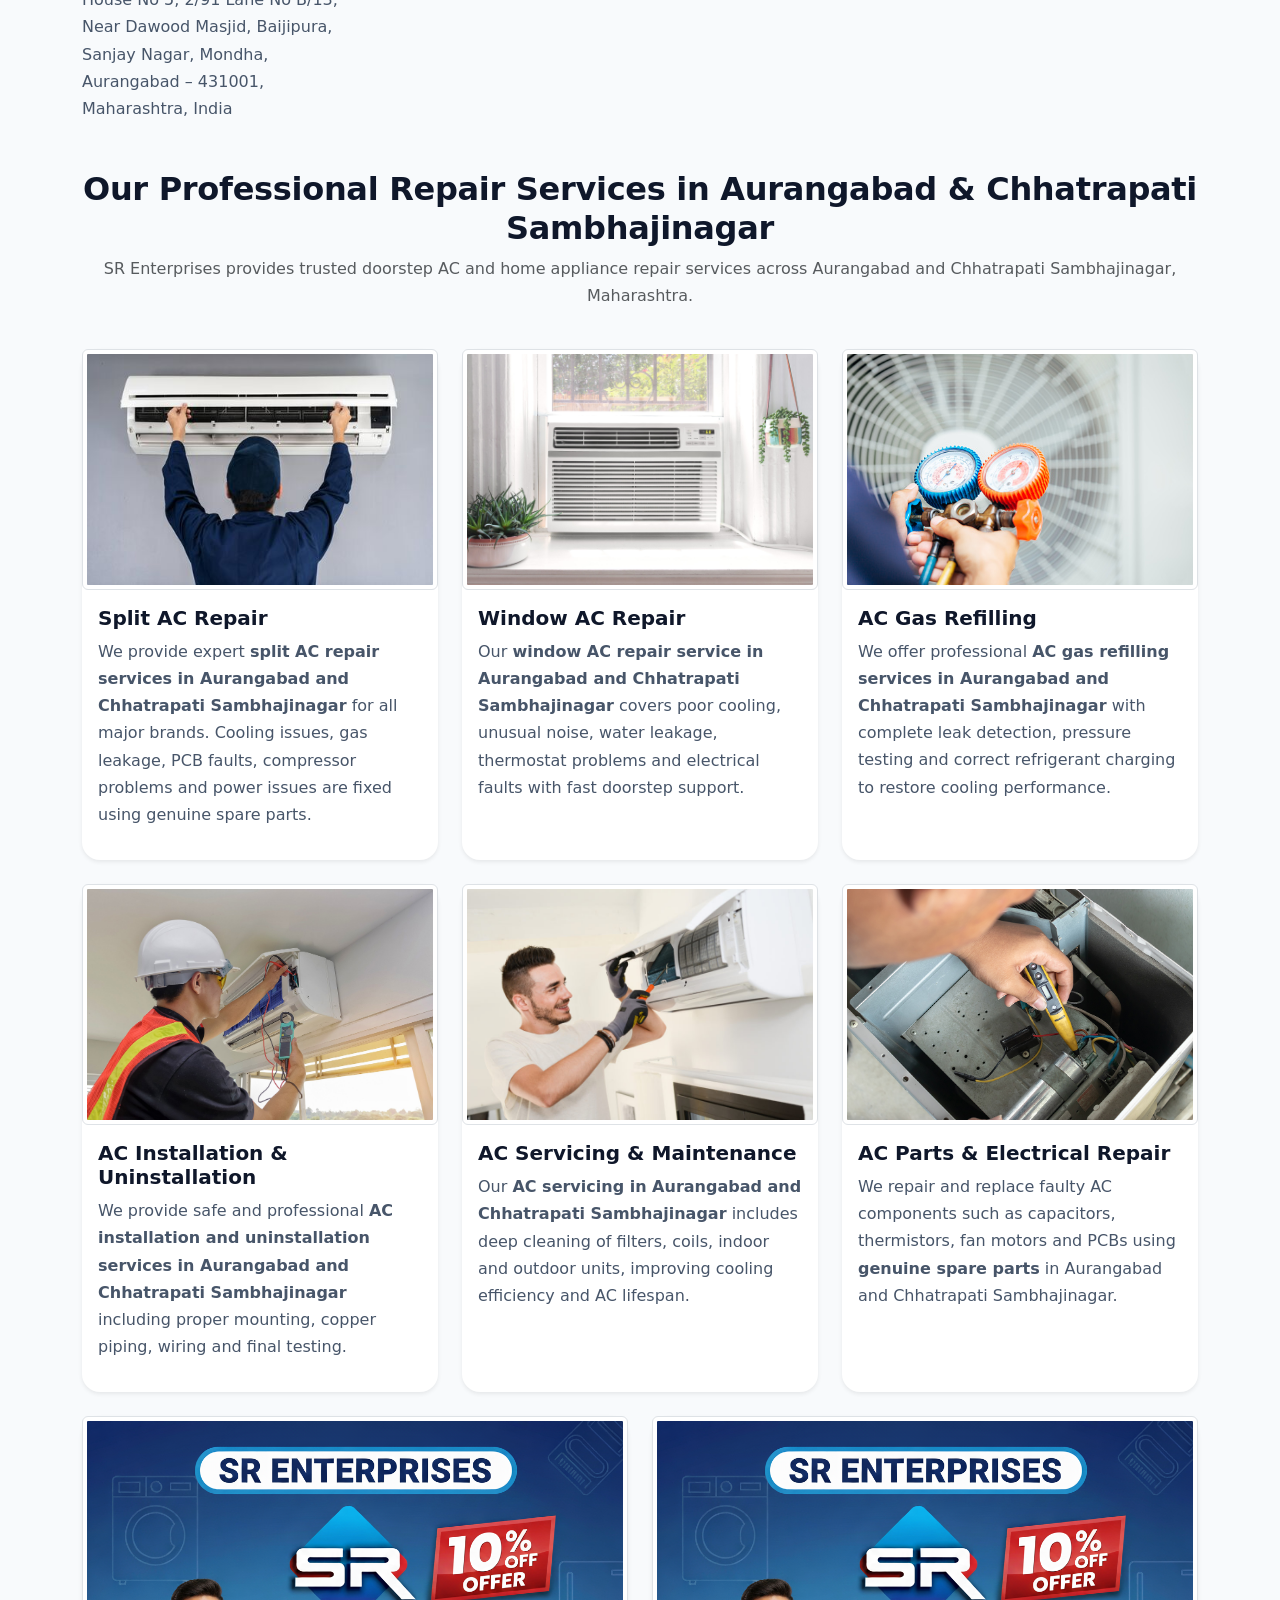
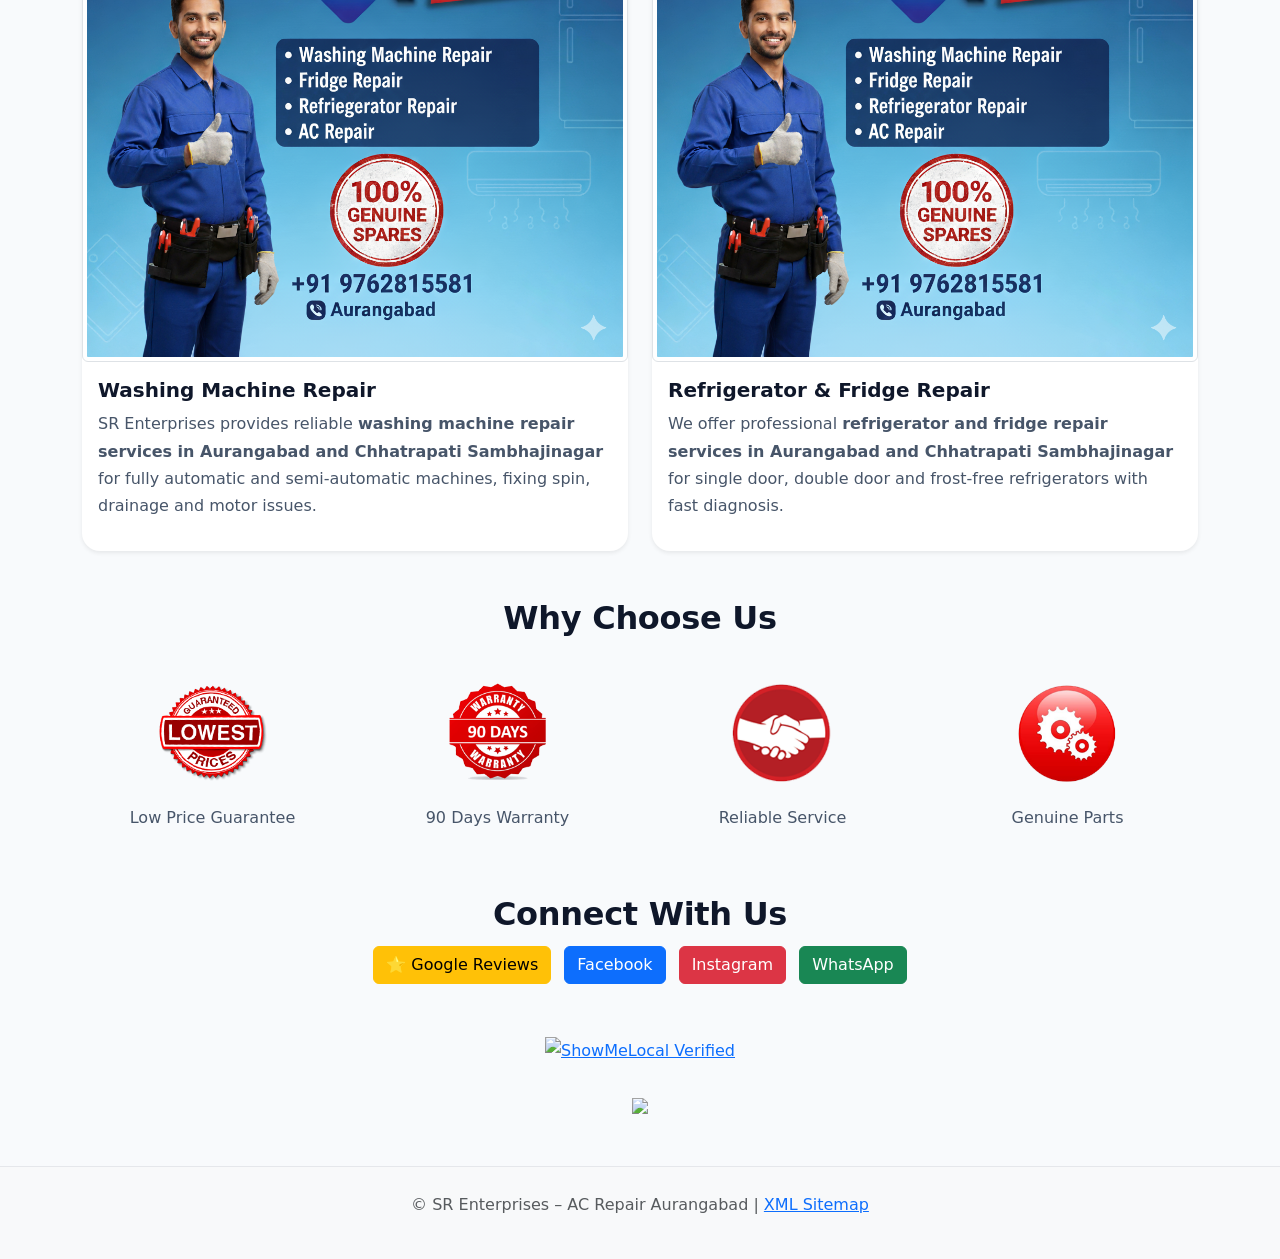
==== commit d54b8025: "Update index.html" ====
--- a/index.html
+++ b/index.html
@@ -147,6 +147,14 @@
   }
 }
 </script>
+  .call-btn,.whatsapp-btn{
+position:fixed; bottom:20px; z-index:999;
+padding:12px 18px; color:#fff; font-weight:bold;
+border-radius:50px; text-decoration:none;
+}
+.call-btn{ left:20px; background:#0d6efd; }
+.whatsapp-btn{ right:20px; background:#25D366; }
+
 <a href="tel:+919762815581" class="call-btn">📞 Call</a>
 <a href="https://wa.me/919762815581" class="whatsapp-btn">💬 WhatsApp</a>
 </head>
--- a/premium.css
+++ b/premium.css
@@ -106,18 +106,6 @@
   color: #fff;
 }
 
-/* ================= CTA BUTTONS ================= */
-.hero-buttons a {
-  border-radius: 999px;
-  font-weight: 700;
-  padding: 12px 22px;
-  transition: all 0.3s ease;
-}
-
-.hero-buttons a:hover {
-  transform: translateY(-3px) scale(1.05);
-  box-shadow: 0 12px 30px rgba(0,0,0,0.35);
-}
 
 /* ================= SECTIONS ================= */
 .section-title h2 {
--- a/premium.css
+++ b/premium.css
@@ -106,18 +106,6 @@
   color: #fff;
 }
 
-/* ================= CTA BUTTONS ================= */
-.hero-buttons a {
-  border-radius: 999px;
-  font-weight: 700;
-  padding: 12px 22px;
-  transition: all 0.3s ease;
-}
-
-.hero-buttons a:hover {
-  transform: translateY(-3px) scale(1.05);
-  box-shadow: 0 12px 30px rgba(0,0,0,0.35);
-}
 
 /* ================= SECTIONS ================= */
 .section-title h2 {
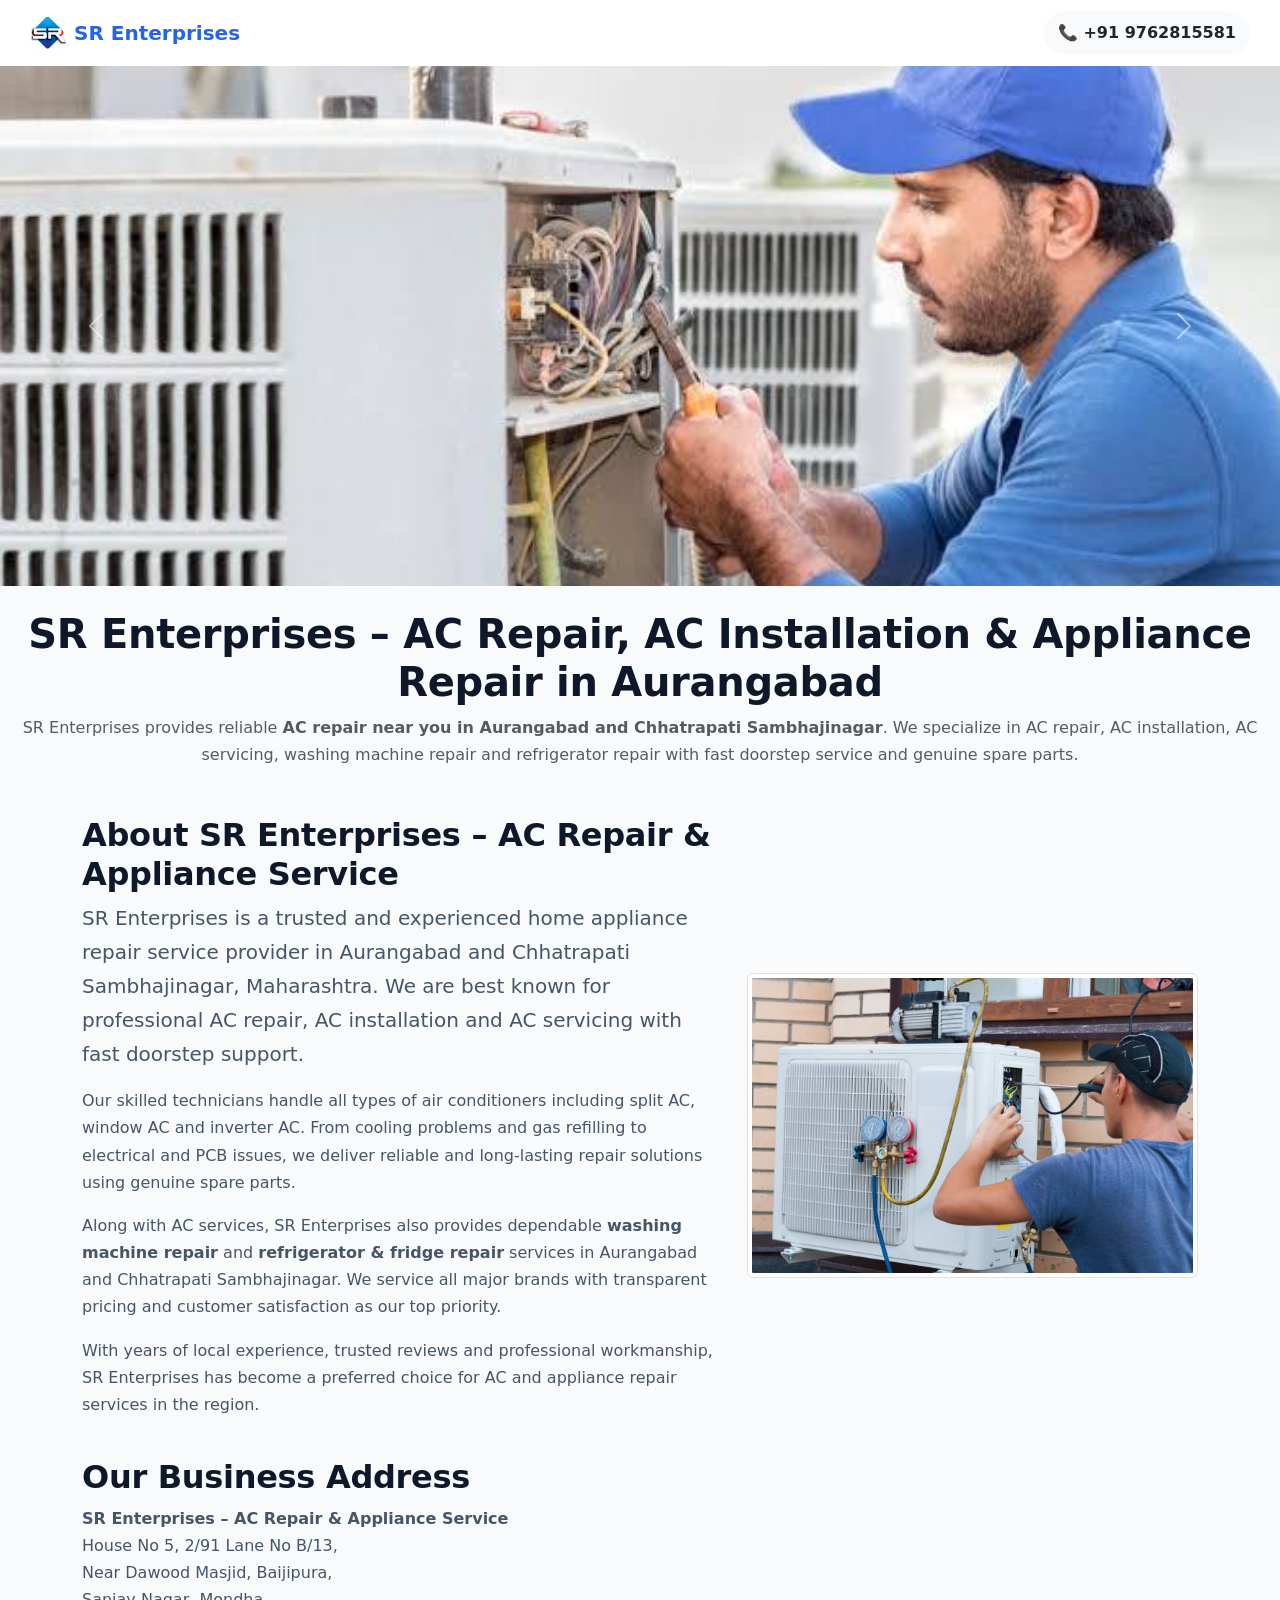
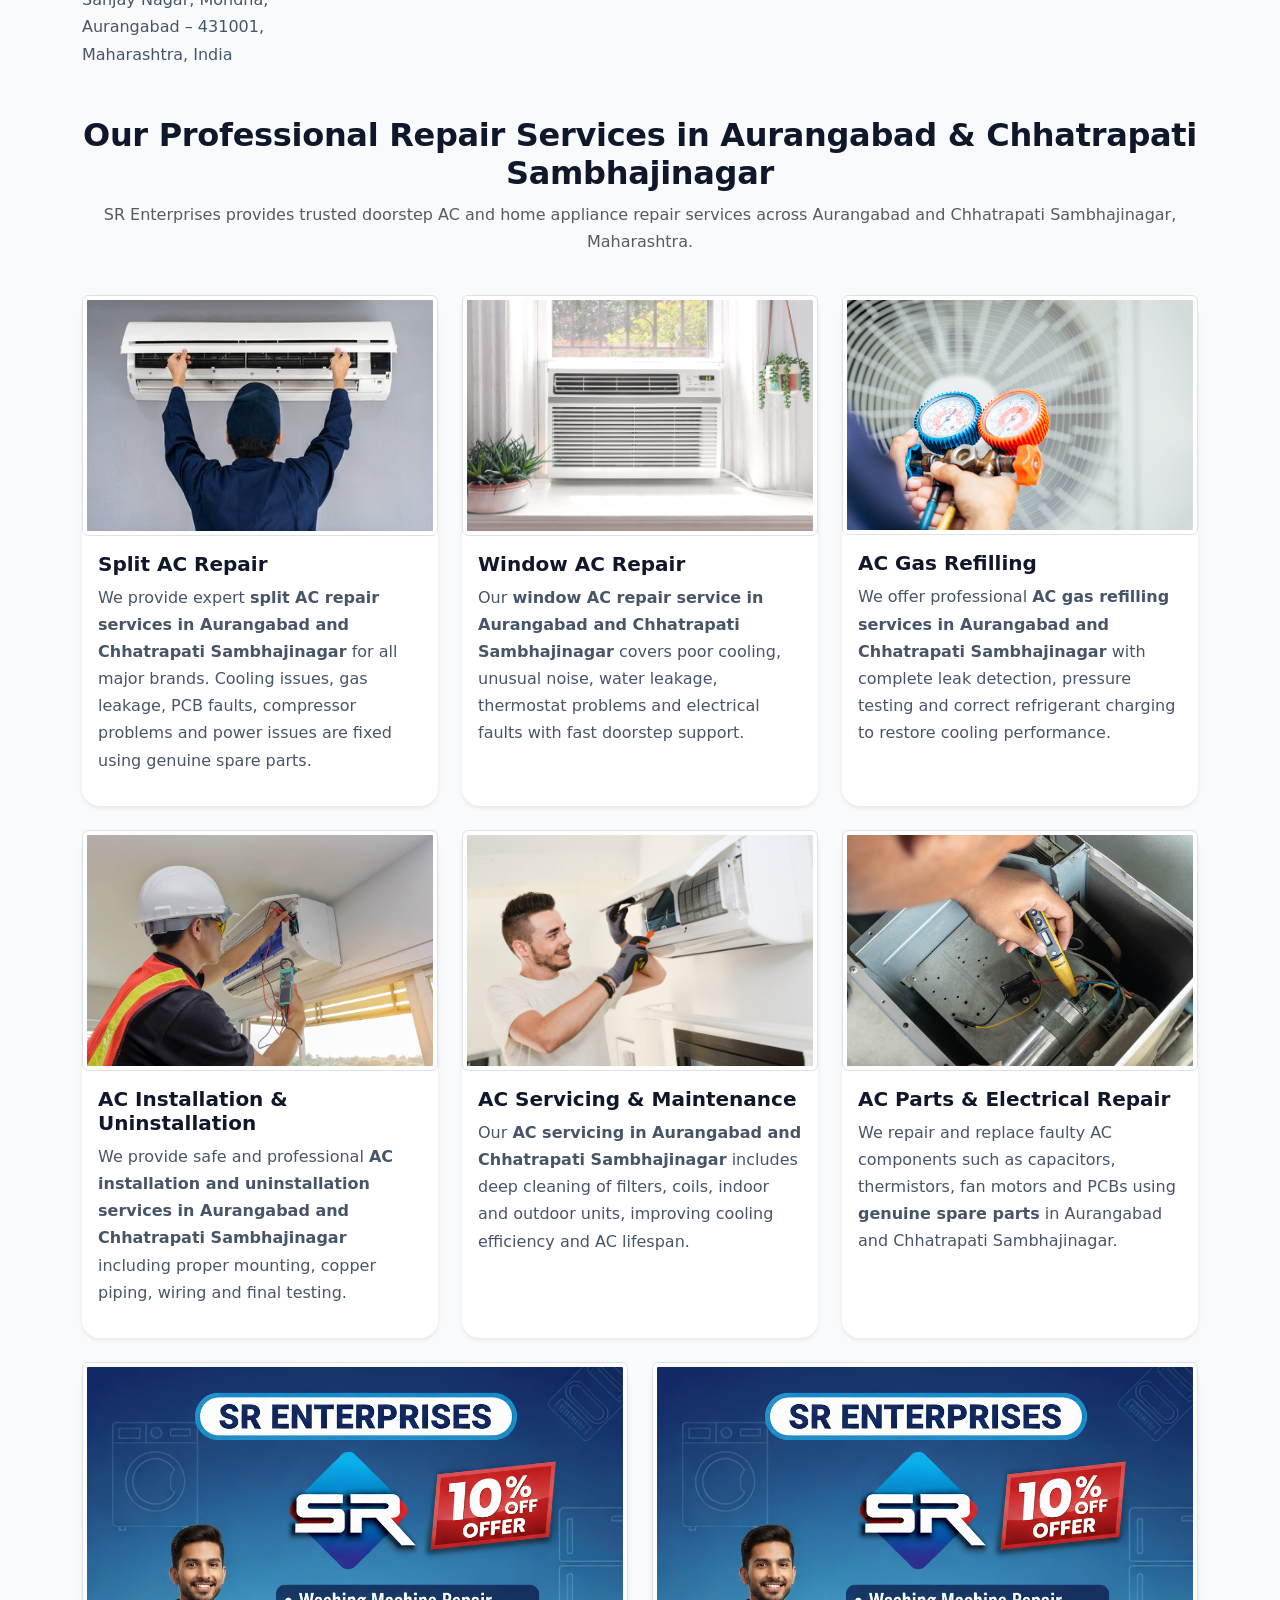
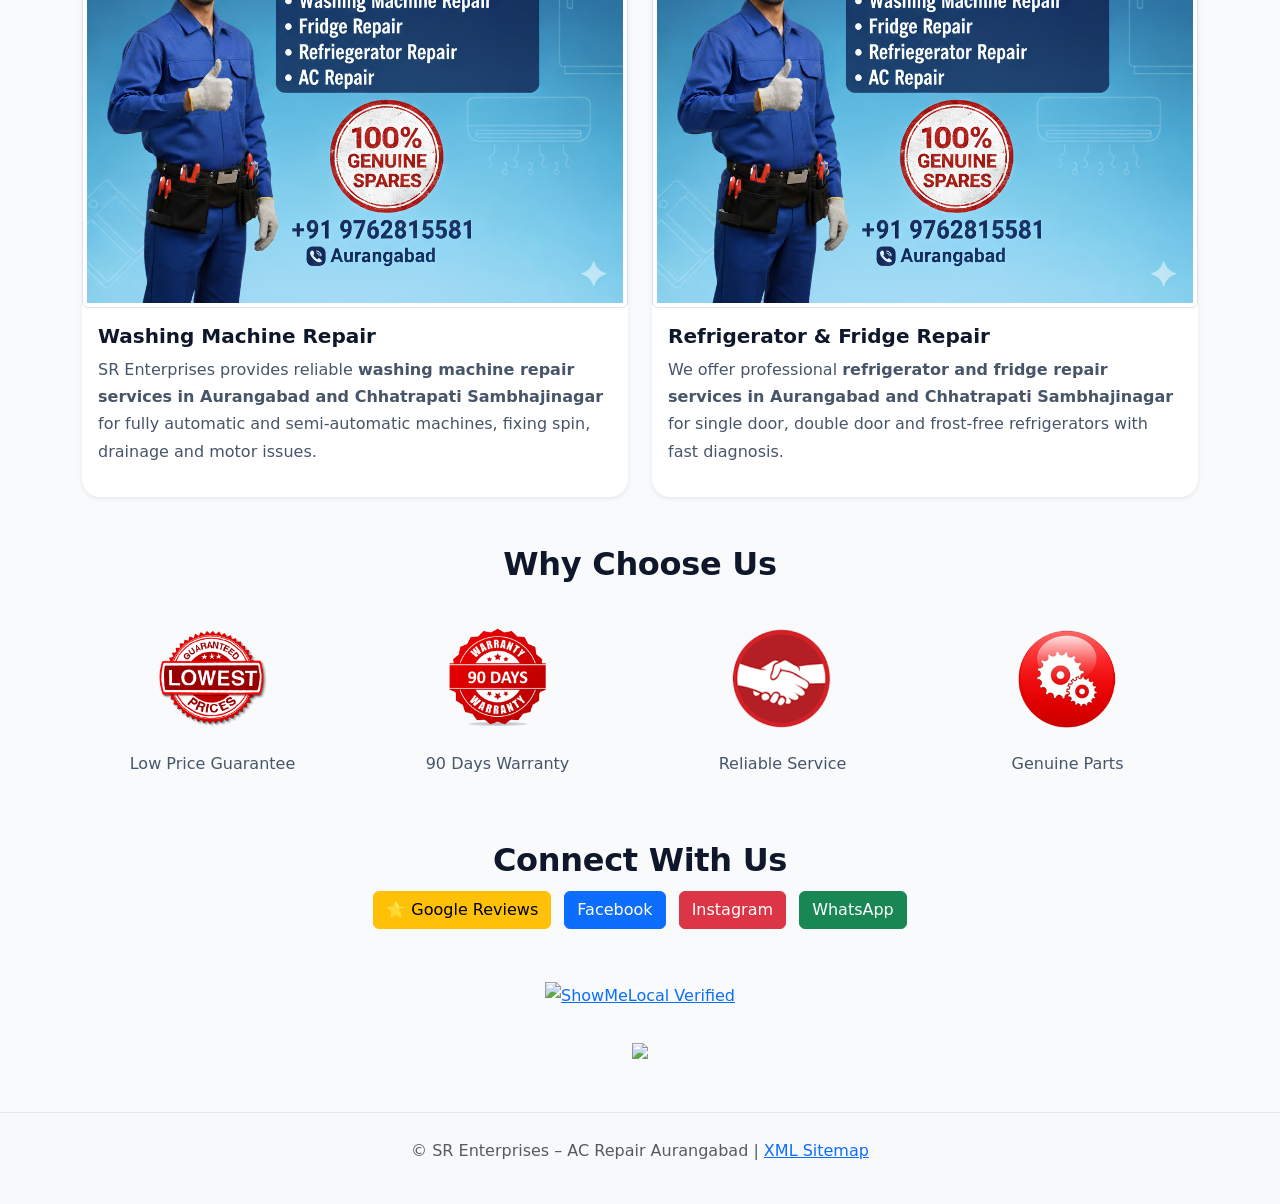
==== commit 2c32c8e2: "Update index.html" ====
--- a/index.html
+++ b/index.html
@@ -147,16 +147,7 @@
   }
 }
 </script>
-  .call-btn,.whatsapp-btn{
-position:fixed; bottom:20px; z-index:999;
-padding:12px 18px; color:#fff; font-weight:bold;
-border-radius:50px; text-decoration:none;
-}
-.call-btn{ left:20px; background:#0d6efd; }
-.whatsapp-btn{ right:20px; background:#25D366; }
-
-<a href="tel:+919762815581" class="call-btn">📞 Call</a>
-<a href="https://wa.me/919762815581" class="whatsapp-btn">💬 WhatsApp</a>
+  
 </head>
 
 <body>
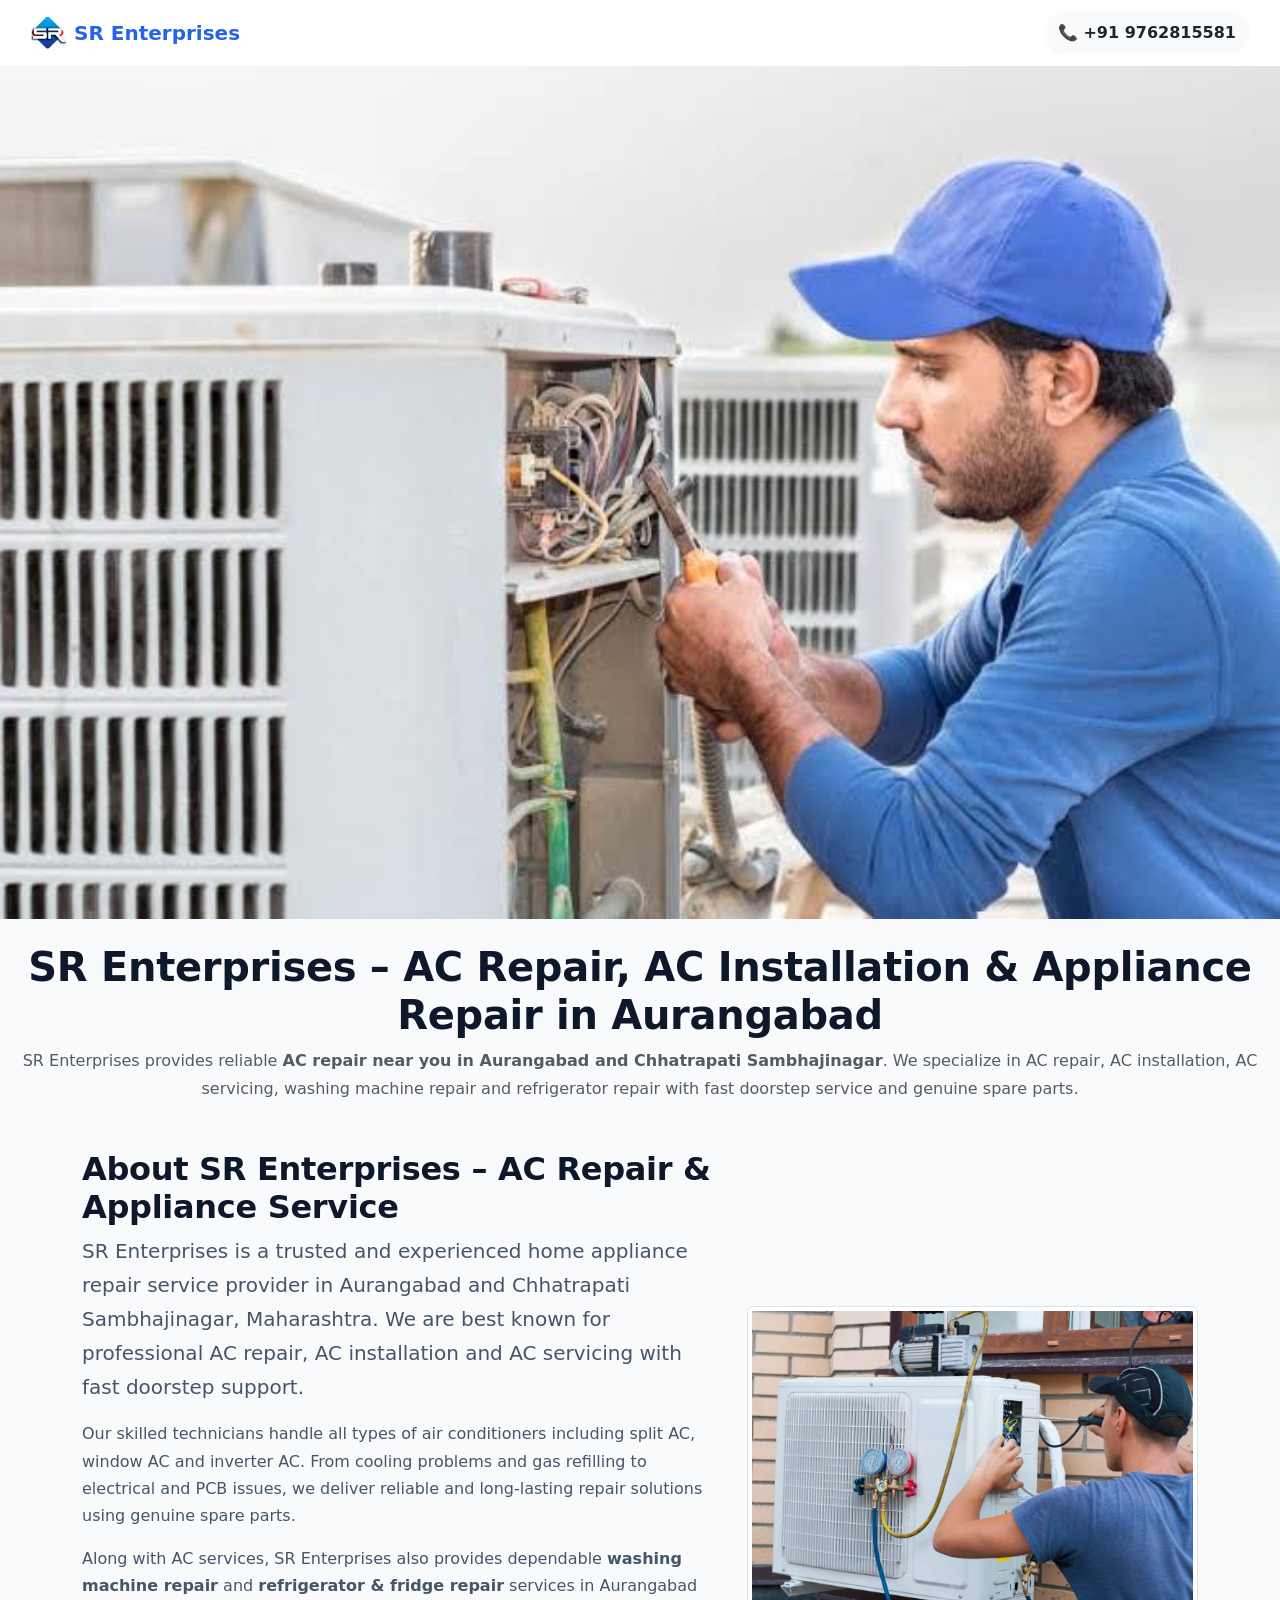
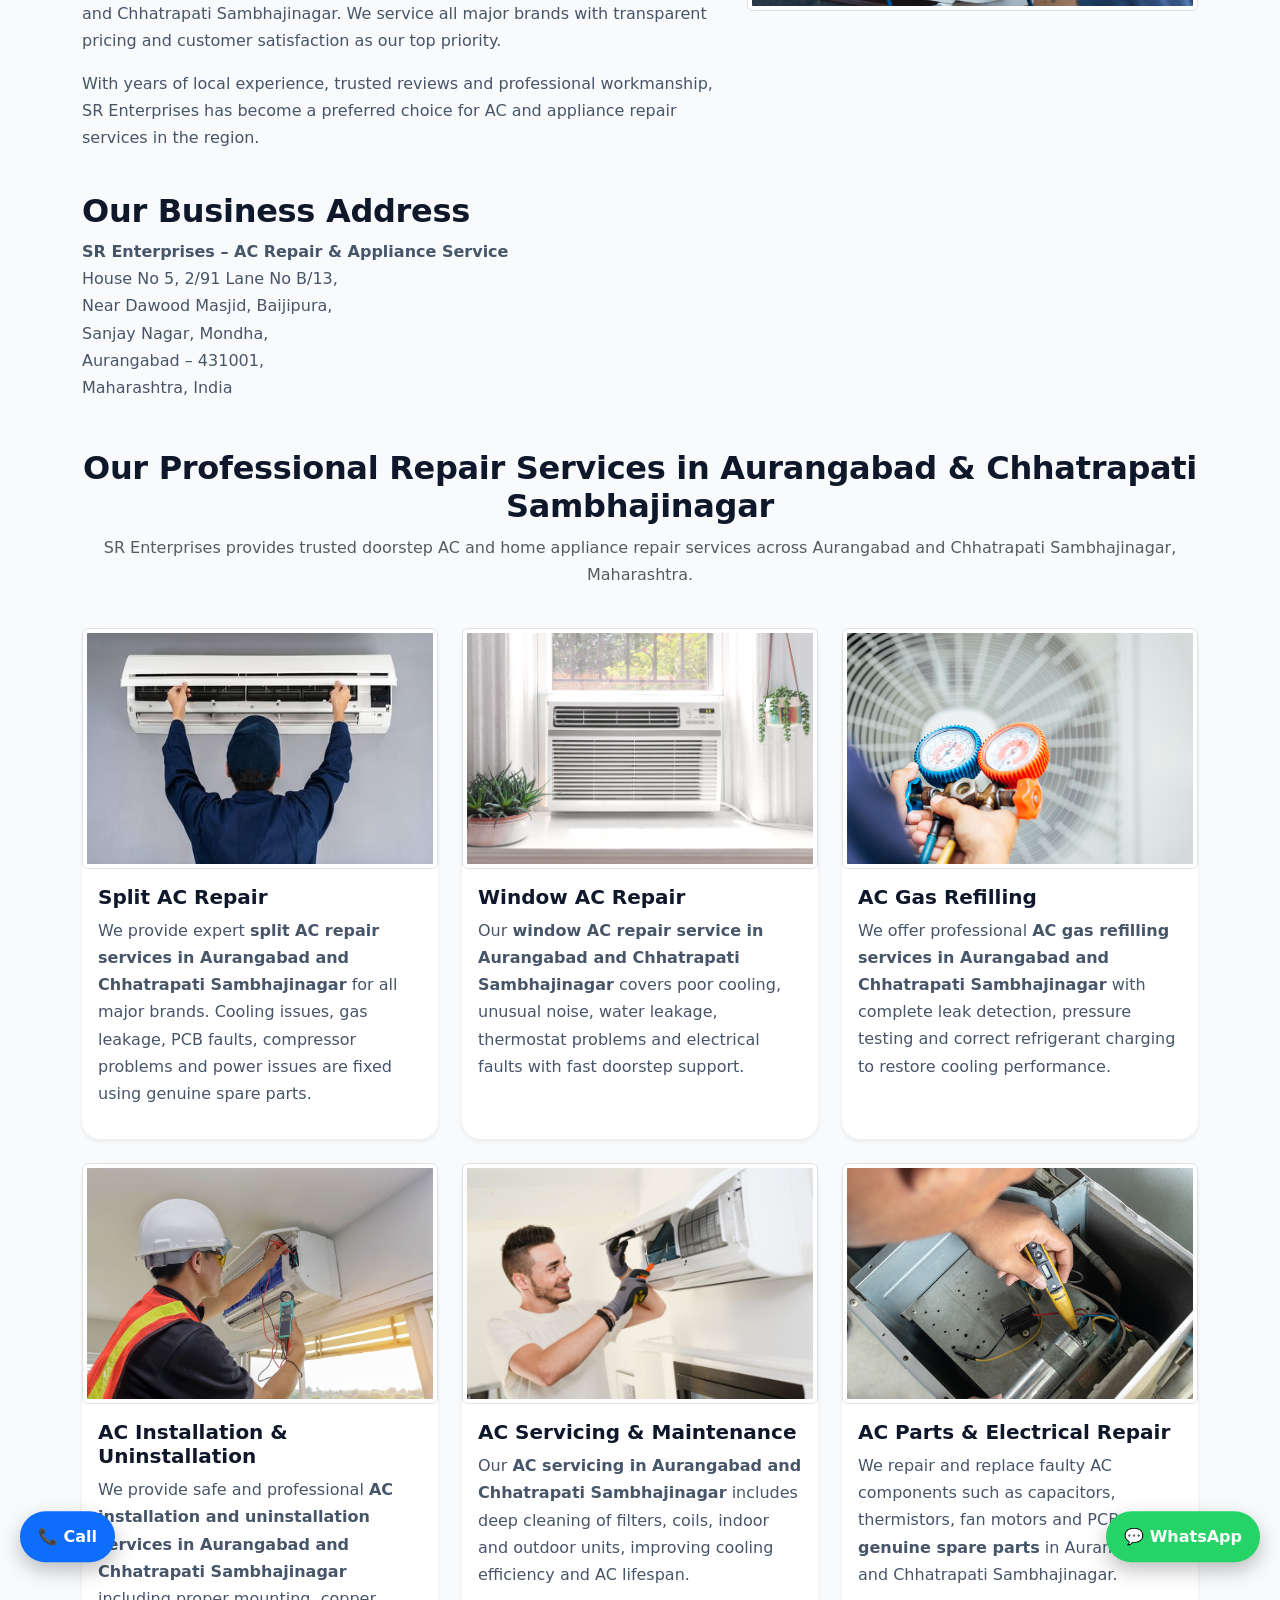
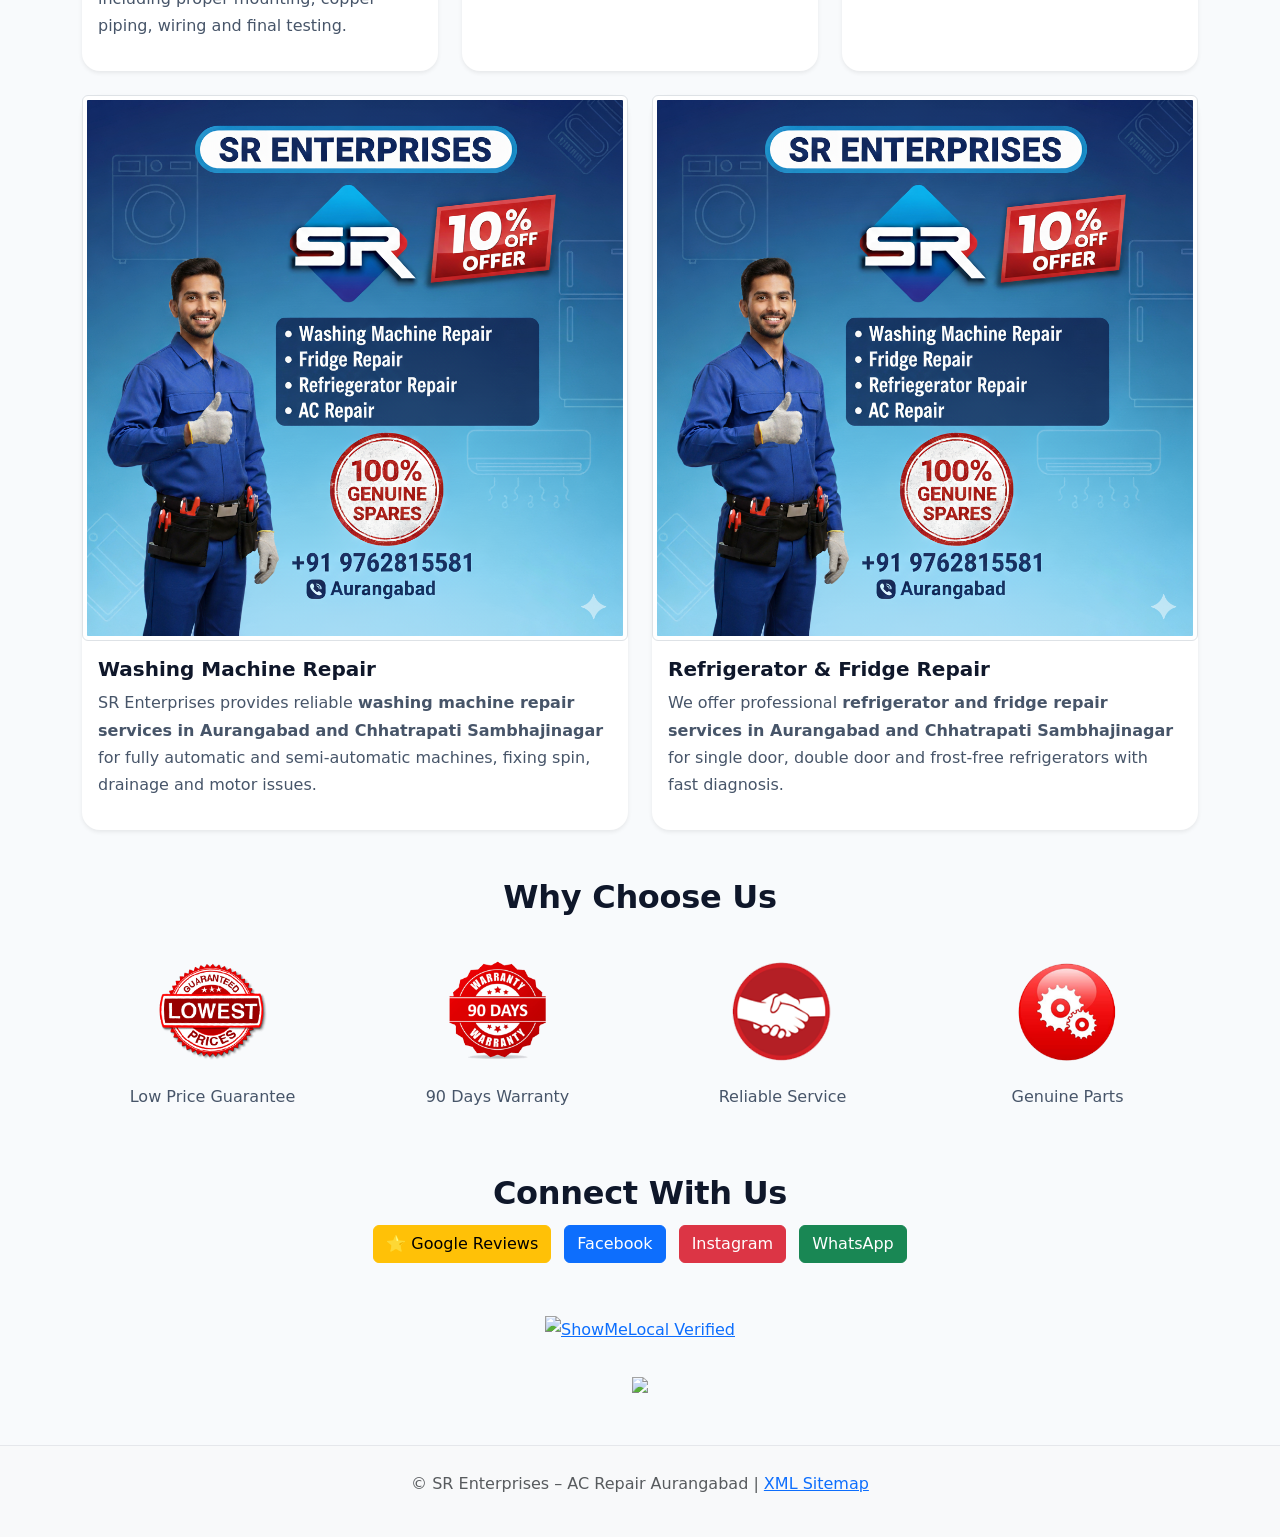
==== commit e992411d: "Update index.html" ====
--- a/index.html
+++ b/index.html
@@ -36,7 +36,30 @@
 
 <!-- Premium Theme -->
 <link rel="stylesheet" href="premium.css">
-
+<style>
+body{position:relative;}
+
+.call-btn,
+.whatsapp-btn{
+  position:absolute;
+  bottom:40px;
+  z-index:999;
+  padding:12px 18px;
+  color:#fff;
+  font-weight:bold;
+  border-radius:50px;
+  text-decoration:none;
+  box-shadow:0 8px 20px rgba(0,0,0,.25);
+  transition:transform .25s ease-out;
+}
+
+.call-btn{left:20px;background:#0d6efd;}
+.whatsapp-btn{right:20px;background:#25D366;}
+
+.call-btn:hover,
+.whatsapp-btn:hover{opacity:.9;}
+  </style>
+  
 <!-- OPEN GRAPH -->
 <meta property="og:type" content="website">
 <meta property="og:title" content="AC Repair Aurangabad & Chhatrapati Sambhajinagar | SR Enterprises">
@@ -155,69 +178,54 @@
 <!-- NAVBAR -->
 <nav class="navbar navbar-light bg-white shadow-sm">
   <div class="container-fluid px-3">
-
     <a href="/" class="navbar-brand fw-bold d-flex align-items-center" style="color:#2563eb;">
-      <img src="icon/sr-enterprises-ac-repair-logo.png"
-           width="36" height="36"
-           class="me-2"
-           alt="SR Enterprises AC Repair Aurangabad Logo">
+      <img src="icon/sr-enterprises-ac-repair-logo.png" width="36" height="36" class="me-2" alt="SR Enterprises AC Repair Aurangabad Logo">
       SR Enterprises
     </a>
-
     <a href="tel:+919762815581" class="fw-bold text-dark text-decoration-none">
       📞 +91 9762815581
     </a>
-
   </div>
 </nav>
 
 <!-- SLIDER -->
 <div id="mainSlider" class="carousel slide" data-bs-ride="carousel">
   <div class="carousel-inner">
-
     <div class="carousel-item active">
-      <img src="images/ac-repair-aurangabad.jpg"
-           class="slider-img"
-           width="1920" height="900"
-           alt="AC Repair Service in Aurangabad"
-           title="Best AC Repair Service in Aurangabad"
-           loading="eager">
+      <img src="images/ac-repair-aurangabad.jpg" class="d-block w-100" alt="AC Repair Service in Aurangabad">
     </div>
-
     <div class="carousel-item">
-      <img src="images/washing-machine-repair-aurangabad.jpg"
-           class="slider-img"
-           width="1920" height="900"
-           alt="Washing Machine Repair Service in Aurangabad"
-           title="Washing Machine Repair Near Me"
-           loading="lazy">
+      <img src="images/washing-machine-repair-aurangabad.jpg" class="d-block w-100" alt="Washing Machine Repair Service in Aurangabad">
     </div>
-
     <div class="carousel-item">
-      <img src="images/refrigerator-repair-aurangabad.jpg"
-           class="slider-img"
-           width="1920" height="900"
-           alt="Refrigerator Repair Service in Aurangabad"
-           title="Refrigerator Repair Near Me"
-           loading="lazy">
+      <img src="images/refrigerator-repair-aurangabad.jpg" class="d-block w-100" alt="Refrigerator Repair Service in Aurangabad">
     </div>
-
   </div>
-
-  <button class="carousel-control-prev" type="button" data-bs-target="#mainSlider" data-bs-slide="prev">
-    <span class="carousel-control-prev-icon"></span>
-  </button>
-
-  <button class="carousel-control-next" type="button" data-bs-target="#mainSlider" data-bs-slide="next">
-    <span class="carousel-control-next-icon"></span>
-  </button>
 </div>
 
-<!-- MAIN H1 -->
 <h1 class="text-center fw-bold mt-4">
   SR Enterprises – AC Repair, AC Installation & Appliance Repair in Aurangabad
 </h1>
 
+<!-- ================= FLOATING BUTTONS ================= -->
+<a href="tel:+919762815581" class="call-btn" id="callBtn">📞 Call</a>
+<a href="https://wa.me/919762815581" class="whatsapp-btn" id="waBtn">💬 WhatsApp</a>
+<!-- ================= SLIDE EFFECT SCRIPT ================= -->
+<script>
+let lastScrollY = window.scrollY;
+const callBtn = document.getElementById('callBtn');
+const waBtn = document.getElementById('waBtn');
+
+window.addEventListener('scroll', () => {
+  const currentScrollY = window.scrollY;
+  const diff = currentScrollY - lastScrollY;
+
+  callBtn.style.transform = `translateY(${diff * 0.4}px)`;
+  waBtn.style.transform  = `translateY(${diff * 0.4}px)`;
+
+  lastScrollY = currentScrollY;
+});
+  </script>
 <!-- ABOUT -->  
 <p class="text-center text-muted px-3">
 SR Enterprises provides reliable <strong>AC repair near you in Aurangabad and Chhatrapati Sambhajinagar</strong>.
@@ -444,5 +452,5 @@
 © SR Enterprises – AC Repair Aurangabad |  
 <a href="sitemap.xml">XML Sitemap</a>  
 </p>  
-</footer>  <script src="https://cdn.jsdelivr.net/npm/bootstrap@5.1.3/dist/js/bootstrap.bundle.min.js"> <link rel="stylesheet" href="premium.css"> </script>  </body>  
+</footer>  <script src="https://cdn.jsdelivr.net/npm/bootstrap@5.1.3/dist/js/bootstrap.bundle.min.js">  </script>  </body>  
   </html>  
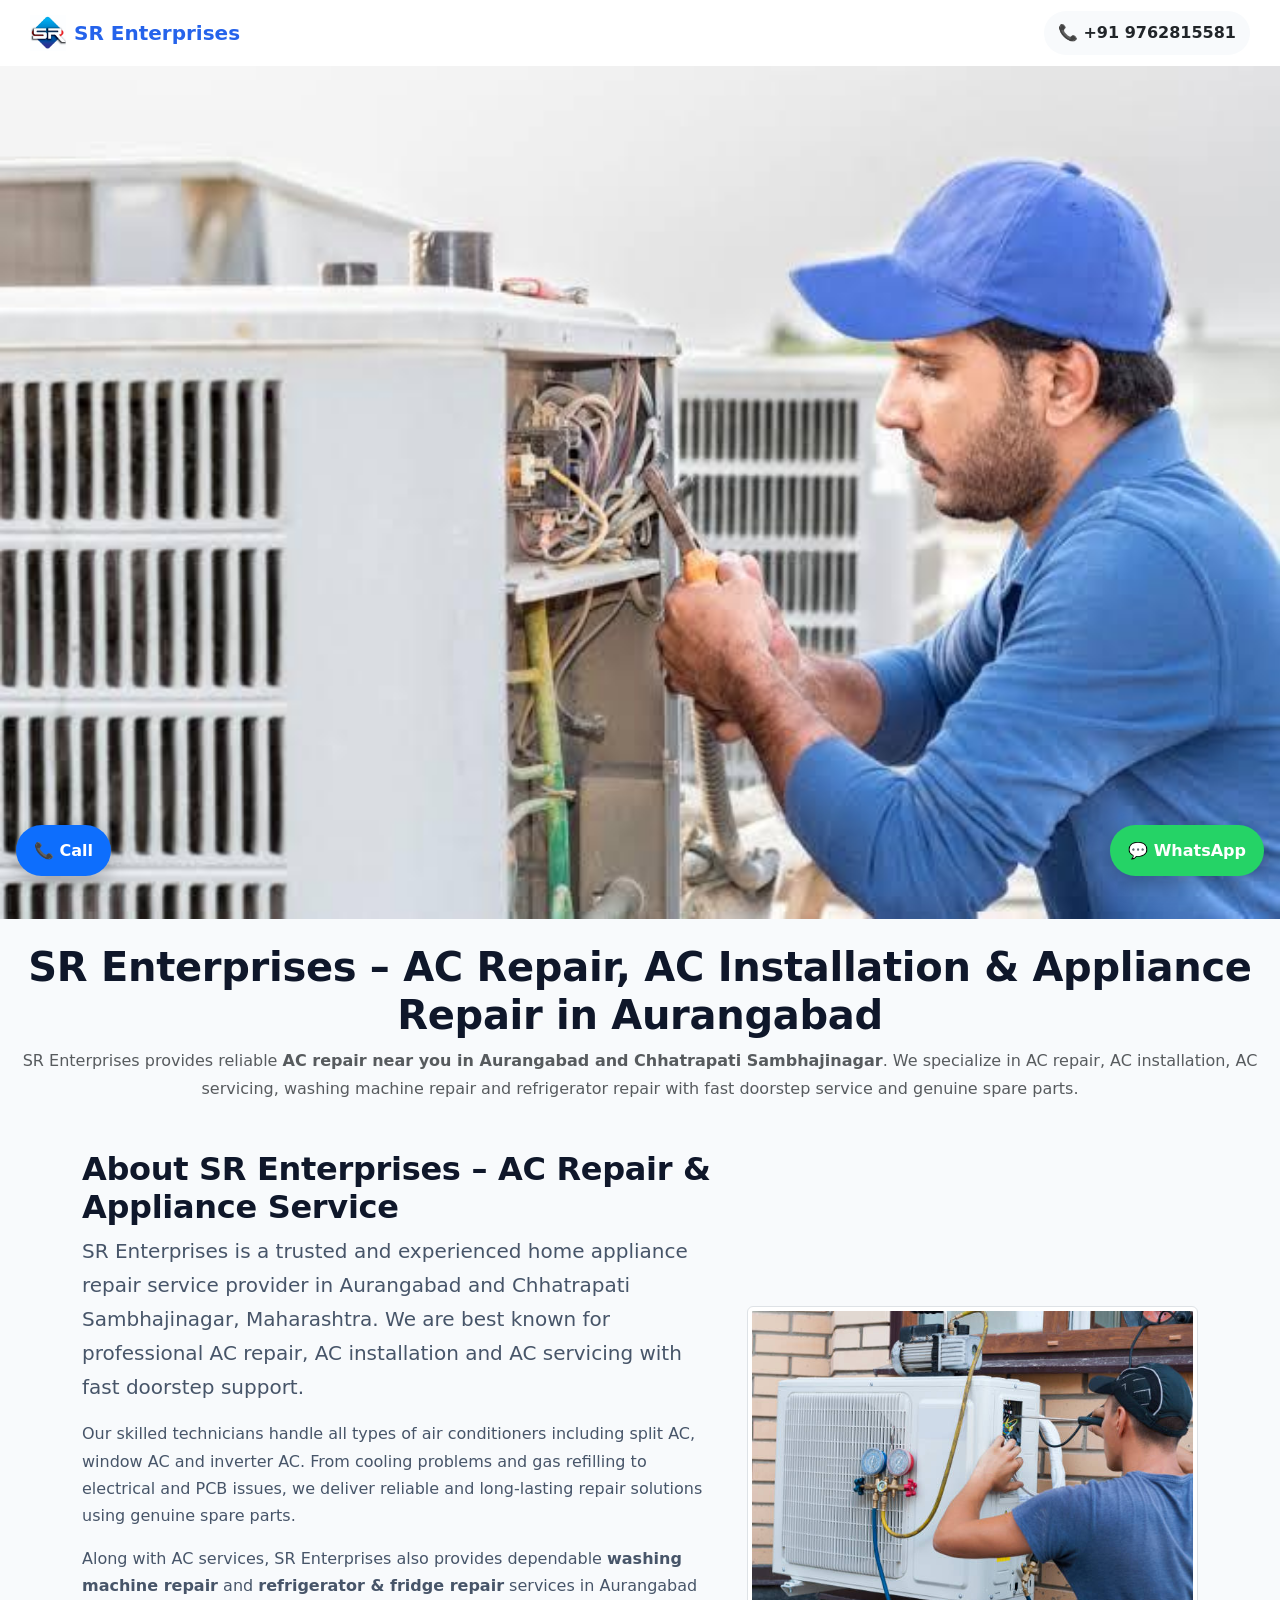
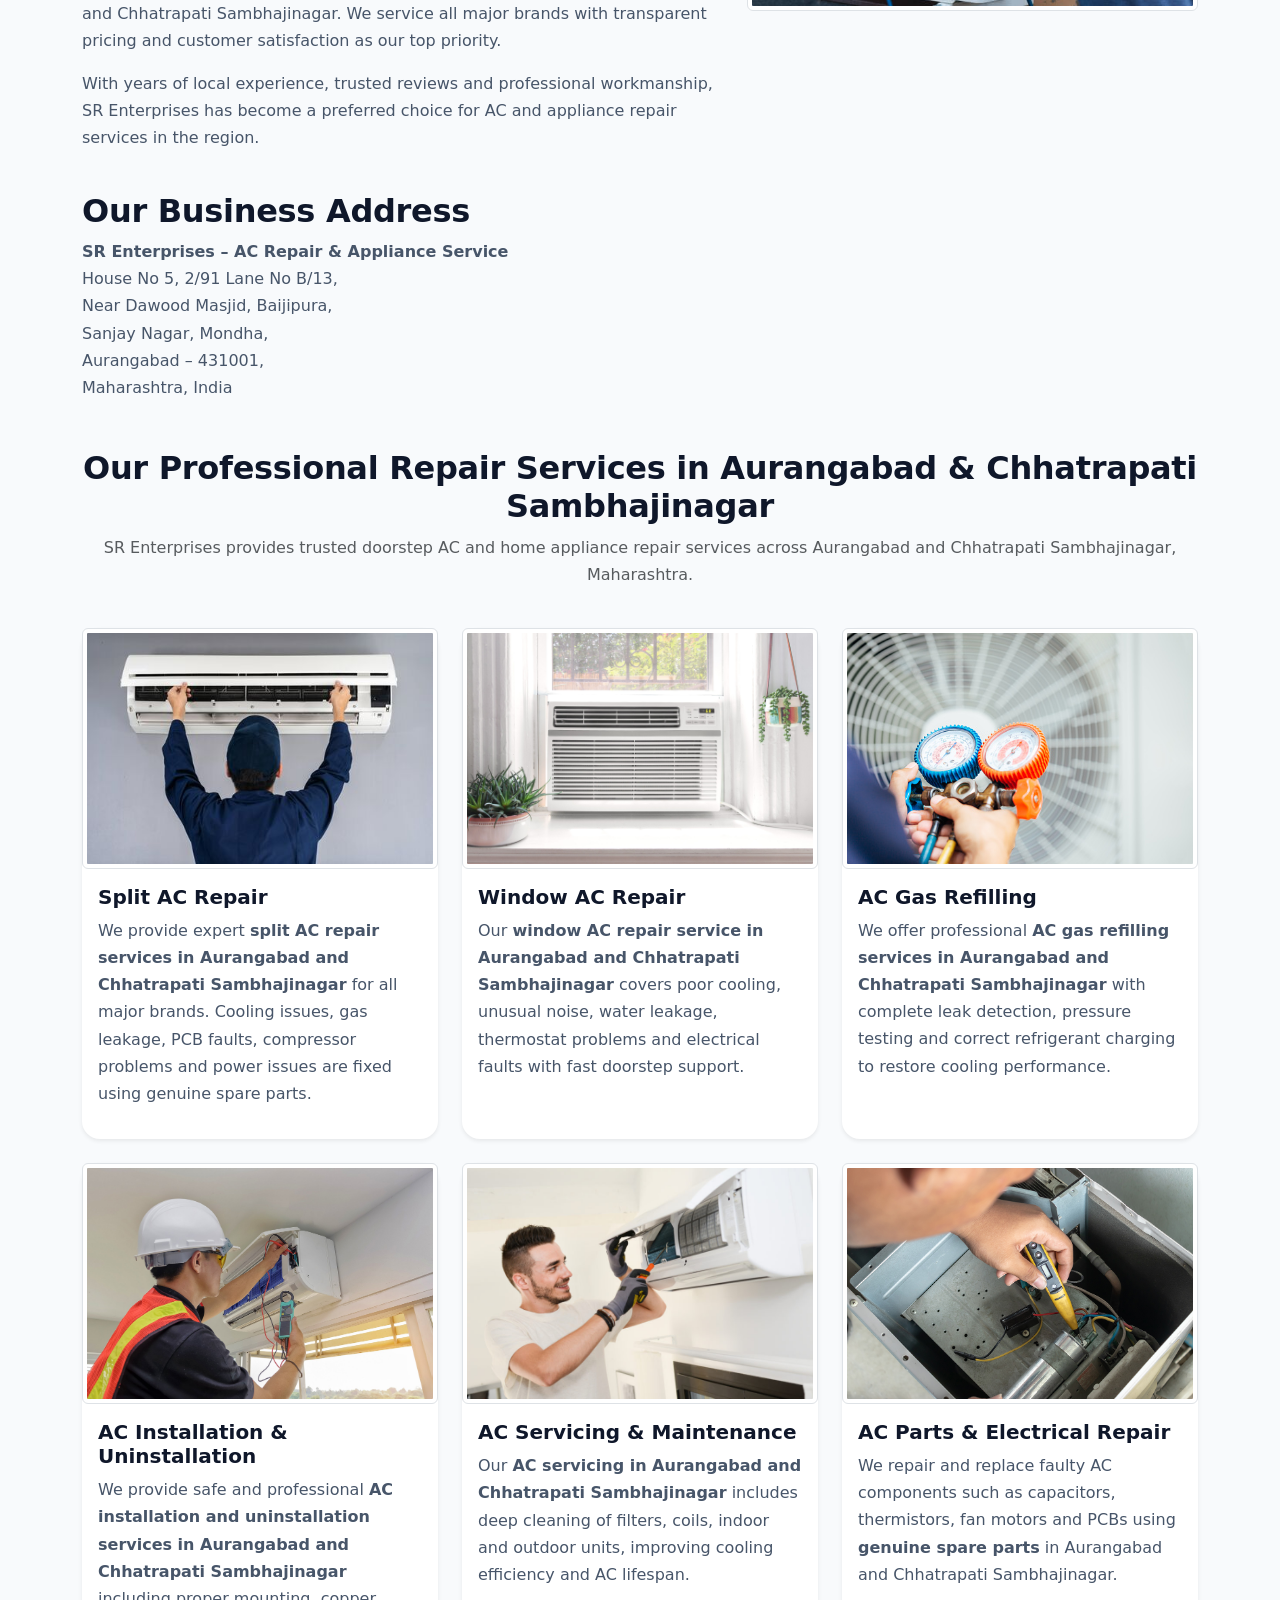
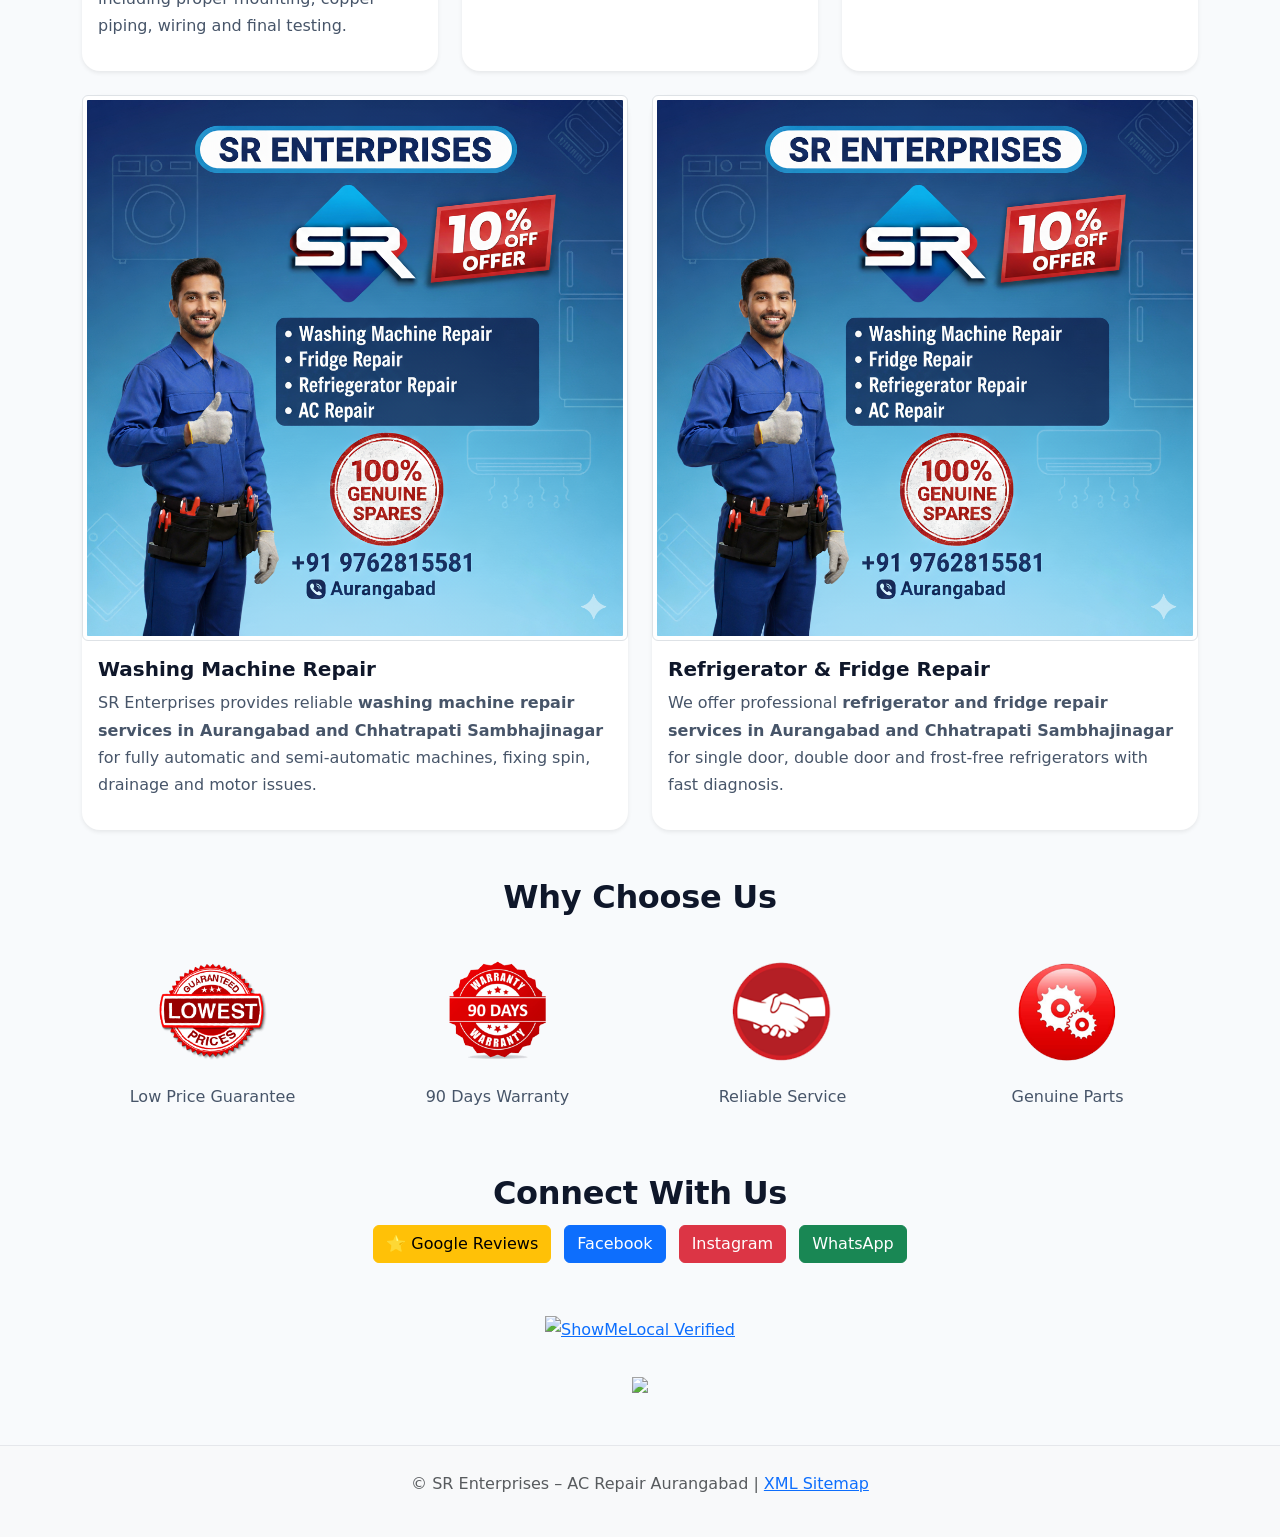
==== commit ddd72e68: "Update index.html" ====
--- a/index.html
+++ b/index.html
@@ -37,28 +37,20 @@
 <!-- Premium Theme -->
 <link rel="stylesheet" href="premium.css">
 <style>
-body{position:relative;}
-
-.call-btn,
-.whatsapp-btn{
-  position:absolute;
-  bottom:40px;
-  z-index:999;
+.call-btn,.whatsapp-btn{
+  position:fixed;
+  bottom:24px;
+  z-index:9999;
   padding:12px 18px;
   color:#fff;
   font-weight:bold;
   border-radius:50px;
   text-decoration:none;
   box-shadow:0 8px 20px rgba(0,0,0,.25);
-  transition:transform .25s ease-out;
 }
-
-.call-btn{left:20px;background:#0d6efd;}
-.whatsapp-btn{right:20px;background:#25D366;}
-
-.call-btn:hover,
-.whatsapp-btn:hover{opacity:.9;}
-  </style>
+.call-btn{left:16px;background:#0d6efd;}
+.whatsapp-btn{right:16px;background:#25D366;}
+</style>
   
 <!-- OPEN GRAPH -->
 <meta property="og:type" content="website">
@@ -210,22 +202,7 @@
 <!-- ================= FLOATING BUTTONS ================= -->
 <a href="tel:+919762815581" class="call-btn" id="callBtn">📞 Call</a>
 <a href="https://wa.me/919762815581" class="whatsapp-btn" id="waBtn">💬 WhatsApp</a>
-<!-- ================= SLIDE EFFECT SCRIPT ================= -->
-<script>
-let lastScrollY = window.scrollY;
-const callBtn = document.getElementById('callBtn');
-const waBtn = document.getElementById('waBtn');
-
-window.addEventListener('scroll', () => {
-  const currentScrollY = window.scrollY;
-  const diff = currentScrollY - lastScrollY;
-
-  callBtn.style.transform = `translateY(${diff * 0.4}px)`;
-  waBtn.style.transform  = `translateY(${diff * 0.4}px)`;
-
-  lastScrollY = currentScrollY;
-});
-  </script>
+
 <!-- ABOUT -->  
 <p class="text-center text-muted px-3">
 SR Enterprises provides reliable <strong>AC repair near you in Aurangabad and Chhatrapati Sambhajinagar</strong>.
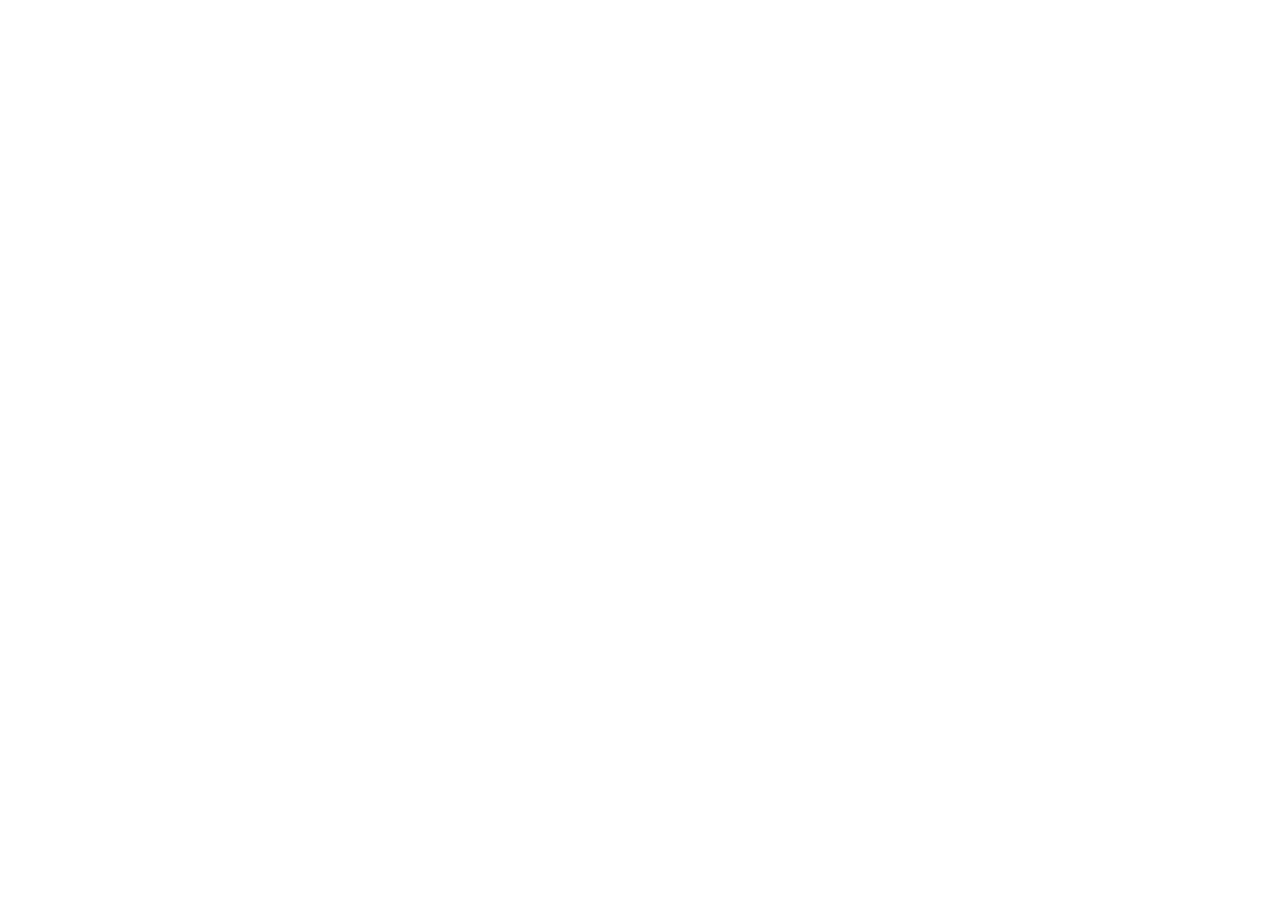
==== commit 45d0c7ca: "Update index.html" ====
--- a/index.html
+++ b/index.html
@@ -1,433 +1,14 @@
 <!DOCTYPE html>
-<html lang="en">
+<html lang="en-IN">
 <head>
-
-<meta charset="utf-8">
-<meta name="viewport" content="width=device-width, initial-scale=1">
-<meta name="google-site-verification" content="VM8M71Na5S2239PkltPmO2_dSbLtD7yAeGSXVUmFxlo">
-
-<!-- SEO TITLE -->
-<title>
-AC Repair Aurangabad | AC Installation, Washing Machine & Refrigerator Repair Near Me – SR Enterprises
-</title>
-
-<!-- CANONICAL -->
-<link rel="canonical" href="https://sharjeelsrc.github.io/srenterprises.github.io/">
-
-<!-- META DESCRIPTION -->
-<meta name="description" content="SR Enterprises is a trusted AC repair service in Aurangabad and Chhatrapati Sambhajinagar. We provide AC repair, AC installation, AC servicing, washing machine repair and refrigerator repair near you. Fast doorstep service, genuine parts, affordable pricing. Call now.">
-
-<!-- META KEYWORDS (Optional – Bing/AI) -->
-<meta name="keywords" content="AC repair Aurangabad, AC repair Chhatrapati Sambhajinagar, AC repair near me, AC installation Aurangabad, AC servicing near me, washing machine repair Aurangabad, refrigerator repair Aurangabad, AC mechanic near me">
-
-<!-- GEO TAGS -->
-<meta name="geo.region" content="IN-MH">
-<meta name="geo.placename" content="Aurangabad, Chhatrapati Sambhajinagar">
-<meta name="geo.position" content="19.8762;75.3433">
-<meta name="ICBM" content="19.8762, 75.3433">
-
-<meta name="robots" content="index, follow">
-<meta name="language" content="en-IN">
-
-<link rel="shortcut icon" href="icon/favicon.ico" type="image/x-icon">
-
-<!-- Bootstrap -->
-<link href="https://cdn.jsdelivr.net/npm/bootstrap@5.1.3/dist/css/bootstrap.min.css" rel="stylesheet">
-
-<!-- Premium Theme -->
-<link rel="stylesheet" href="premium.css">
-<style>
-.call-btn,.whatsapp-btn{
-  position:fixed;
-  bottom:24px;
-  z-index:9999;
-  padding:12px 18px;
-  color:#fff;
-  font-weight:bold;
-  border-radius:50px;
-  text-decoration:none;
-  box-shadow:0 8px 20px rgba(0,0,0,.25);
-}
-.call-btn{left:16px;background:#0d6efd;}
-.whatsapp-btn{right:16px;background:#25D366;}
-</style>
-  
-<!-- OPEN GRAPH -->
-<meta property="og:type" content="website">
-<meta property="og:title" content="AC Repair Aurangabad & Chhatrapati Sambhajinagar | SR Enterprises">
-<meta property="og:description" content="Best AC repair, AC installation, washing machine and refrigerator repair service near you in Aurangabad & Chhatrapati Sambhajinagar.">
-<meta property="og:url" content="https://sharjeelsrc.github.io/srenterprises.github.io/">
-<meta property="og:image" content="https://sharjeelsrc.github.io/srenterprises.github.io/icon/sr-enterprises-ac-repair-logo.png">
-
-<!-- LOCAL BUSINESS SCHEMA -->
-<script type="application/ld+json">
-{
-  "@context": "https://schema.org",
-  "@type": "HVACBusiness",
-  "@id": "https://sharjeelsrc.github.io/srenterprises.github.io/#business",
-  "name": "SR Enterprises - AC Repair Aurangabad",
-  "url": "https://sharjeelsrc.github.io/srenterprises.github.io/",
-  "logo": "https://sharjeelsrc.github.io/srenterprises.github.io/icon/sr-enterprises-ac-repair-logo.png",
-  "image": "https://sharjeelsrc.github.io/srenterprises.github.io/icon/sr-enterprises-ac-repair-logo.png",
-  "telephone": "+919762815581",
-  "priceRange": "₹₹",
-  "address": {
-    "@type": "PostalAddress",
-    "streetAddress": "House No 5, 2/91 Lane No B/13, Near Dawood Masjid, Baijipura, Sanjay Nagar, Mondha",
-    "addressLocality": "Aurangabad",
-    "addressRegion": "Maharashtra",
-    "postalCode": "431001",
-    "addressCountry": "IN"
-  },
-  "geo": {
-    "@type": "GeoCoordinates",
-    "latitude": 19.8762,
-    "longitude": 75.3433
-  },
-  "areaServed": ["Aurangabad","Chhatrapati Sambhajinagar"],
-  "sameAs": [
-    "https://share.google/ClPrkn2gJo62QFL9g",
-    "https://www.facebook.com/share/1CNNTesi5L/",
-    "https://www.instagram.com/srenterprises_acrepair",
-    "https://wa.me/919762815581"
-  ]
-}
-</script>
-
-<!-- FAQ SCHEMA -->
-<script type="application/ld+json">
-{
-  "@context": "https://schema.org",
-  "@type": "FAQPage",
-  "mainEntity": [
-    {
-      "@type": "Question",
-      "name": "Do you provide AC repair in Aurangabad?",
-      "acceptedAnswer": {
-        "@type": "Answer",
-        "text": "Yes, SR Enterprises provides AC repair services in Aurangabad and Chhatrapati Sambhajinagar."
-      }
-    },
-    {
-      "@type": "Question",
-      "name": "Do you offer AC installation and AC servicing?",
-      "acceptedAnswer": {
-        "@type": "Answer",
-        "text": "Yes, we provide AC installation, uninstallation and complete AC servicing including gas refilling."
-      }
-    },
-    {
-      "@type": "Question",
-      "name": "Do you repair washing machines and refrigerators?",
-      "acceptedAnswer": {
-        "@type": "Answer",
-        "text": "Yes, we repair all types of washing machines and refrigerators."
-      }
-    }
-  ]
-}
-</script>
-
-<!-- SERVICE SCHEMA -->
-<script type="application/ld+json">
-{
-  "@context": "https://schema.org",
-  "@type": "Service",
-  "serviceType": "AC Repair & Appliance Repair",
-  "provider": {
-    "@type": "HVACBusiness",
-    "name": "SR Enterprises",
-    "@id": "https://sharjeelsrc.github.io/srenterprises.github.io/#business"
-  },
-  "areaServed": {
-    "@type": "AdministrativeArea",
-    "name": "Aurangabad, Chhatrapati Sambhajinagar"
-  },
-  "availableChannel": {
-    "@type": "ServiceChannel",
-    "serviceLocation": {
-      "@type": "Place",
-      "name": "Customer Location"
-    }
-  },
-  "hasOfferCatalog": {
-    "@type": "OfferCatalog",
-    "name": "Repair Services",
-    "itemListElement": [
-      { "@type": "Service", "name": "AC Repair Service" },
-      { "@type": "Service", "name": "AC Installation & Uninstallation" },
-      { "@type": "Service", "name": "Washing Machine Repair" },
-      { "@type": "Service", "name": "Refrigerator Repair" }
-    ]
-  }
-}
-</script>
-  
+<meta charset="UTF-8">
+<meta name="viewport" content="width=device-width, initial-scale=1.0">
+<title>SR Enterprises – AC & Washing Machine Repair Aurangabad</title>
+<link rel="canonical" href="https://www.acrepairaurangabad.com/">
+<meta http-equiv="refresh" content="0; url=https://www.acrepairaurangabad.com/">
+<script>window.location.replace("https://www.acrepairaurangabad.com/");</script>
 </head>
-
 <body>
-
-<!-- NAVBAR -->
-<nav class="navbar navbar-light bg-white shadow-sm">
-  <div class="container-fluid px-3">
-    <a href="/" class="navbar-brand fw-bold d-flex align-items-center" style="color:#2563eb;">
-      <img src="icon/sr-enterprises-ac-repair-logo.png" width="36" height="36" class="me-2" alt="SR Enterprises AC Repair Aurangabad Logo">
-      SR Enterprises
-    </a>
-    <a href="tel:+919762815581" class="fw-bold text-dark text-decoration-none">
-      📞 +91 9762815581
-    </a>
-  </div>
-</nav>
-
-<!-- SLIDER -->
-<div id="mainSlider" class="carousel slide" data-bs-ride="carousel">
-  <div class="carousel-inner">
-    <div class="carousel-item active">
-      <img src="images/ac-repair-aurangabad.jpg" class="d-block w-100" alt="AC Repair Service in Aurangabad">
-    </div>
-    <div class="carousel-item">
-      <img src="images/washing-machine-repair-aurangabad.jpg" class="d-block w-100" alt="Washing Machine Repair Service in Aurangabad">
-    </div>
-    <div class="carousel-item">
-      <img src="images/refrigerator-repair-aurangabad.jpg" class="d-block w-100" alt="Refrigerator Repair Service in Aurangabad">
-    </div>
-  </div>
-</div>
-
-<h1 class="text-center fw-bold mt-4">
-  SR Enterprises – AC Repair, AC Installation & Appliance Repair in Aurangabad
-</h1>
-
-<!-- ================= FLOATING BUTTONS ================= -->
-<a href="tel:+919762815581" class="call-btn" id="callBtn">📞 Call</a>
-<a href="https://wa.me/919762815581" class="whatsapp-btn" id="waBtn">💬 WhatsApp</a>
-
-<!-- ABOUT -->  
-<p class="text-center text-muted px-3">
-SR Enterprises provides reliable <strong>AC repair near you in Aurangabad and Chhatrapati Sambhajinagar</strong>.
-We specialize in AC repair, AC installation, AC servicing, washing machine repair and refrigerator repair
-with fast doorstep service and genuine spare parts.
-</p>
-</div>  
-<!-- ABOUT US -->  
-<div class="container mt-5">  
-  <div class="row align-items-center">  <!-- TEXT -->  
-<div class="col-md-7">  
-  <h2 class="fw-bold">About SR Enterprises – AC Repair & Appliance Service</h2>  
-
-  <p class="lead">  
-    SR Enterprises is a trusted and experienced home appliance repair service provider  
-    in <strong>Aurangabad</strong> and <strong>Chhatrapati Sambhajinagar</strong>, Maharashtra.  
-    We are best known for professional <strong>AC repair, AC installation and AC servicing</strong>  
-    with fast doorstep support.  
-  </p>  
-
-  <p>  
-    Our skilled technicians handle all types of air conditioners including split AC,  
-    window AC and inverter AC. From cooling problems and gas refilling to electrical  
-    and PCB issues, we deliver reliable and long-lasting repair solutions using  
-    genuine spare parts.  
-  </p>  
-
-  <p>  
-    Along with AC services, SR Enterprises also provides dependable  
-    <strong>washing machine repair</strong> and <strong>refrigerator & fridge repair</strong>  
-    services in Aurangabad and Chhatrapati Sambhajinagar. We service all major brands  
-    with transparent pricing and customer satisfaction as our top priority.  
-  </p>  
-
-  <p>  
-    With years of local experience, trusted reviews and professional workmanship,  
-    SR Enterprises has become a preferred choice for AC and appliance repair services  
-    in the region.  
-  </p>  
-</div>  
-
-<!-- IMAGE (FROM YOUR ORIGINAL CODE) -->  
-<div class="col-md-5 text-center">  
-  <img src="img/aboutus-612x612.jpg"  
-       class="img-fluid img-thumbnail"  
-       loading="lazy"  
-       alt="AC repair and home appliance service experts in Aurangabad and Chhatrapati Sambhajinagar">  
-</div>
-
-  </div>  
-  </div>  
-<!-- ✅ FULL ADDRESS (VISIBLE NAP) -->  
-<div class="container mt-4">  
-<h2 class="fw-bold">Our Business Address</h2>  
-<p>  
-<strong>SR Enterprises – AC Repair & Appliance Service</strong><br>  
-House No 5, 2/91 Lane No B/13,<br>  
-Near Dawood Masjid, Baijipura,<br>  
-Sanjay Nagar, Mondha,<br>  
-Aurangabad – 431001,<br>  
-Maharashtra, India  
-</p>  
-</div>  <!-- SERVICES -->  <div class="container mt-5">  
-  <h2 class="text-center fw-bold">  
-    Our Professional Repair Services in Aurangabad & Chhatrapati Sambhajinagar  
-  </h2>  
-  <p class="text-center text-muted">  
-    SR Enterprises provides trusted doorstep AC and home appliance repair services  
-    across Aurangabad and Chhatrapati Sambhajinagar, Maharashtra.  
-  </p>    <div class="row g-4 mt-3">  <!-- Split AC Repair -->  
-<div class="col-md-4">  
-  <div class="card shadow-sm h-100">  
-    <img src="img/split.jpg" class="img-thumbnail"  
-         alt="Split AC Repair in Aurangabad and Chhatrapati Sambhajinagar">  
-    <div class="card-body">  
-      <h5 class="fw-bold">Split AC Repair</h5>  
-      <p>  
-        We provide expert <strong>split AC repair services in Aurangabad and Chhatrapati Sambhajinagar</strong>  
-        for all major brands. Cooling issues, gas leakage, PCB faults, compressor problems and power issues  
-        are fixed using genuine spare parts.  
-      </p>  
-    </div>  
-  </div>  
-</div>  
-
-<!-- Window AC Repair -->  
-<div class="col-md-4">  
-  <div class="card shadow-sm h-100">  
-    <img src="img/windowac.jpg" class="img-thumbnail"  
-         alt="Window AC Repair in Aurangabad and Chhatrapati Sambhajinagar">  
-    <div class="card-body">  
-      <h5 class="fw-bold">Window AC Repair</h5>  
-      <p>  
-        Our <strong>window AC repair service in Aurangabad and Chhatrapati Sambhajinagar</strong>  
-        covers poor cooling, unusual noise, water leakage, thermostat problems  
-        and electrical faults with fast doorstep support.  
-      </p>  
-    </div>  
-  </div>  
-</div>  
-
-<!-- AC Gas Refilling -->  
-<div class="col-md-4">  
-  <div class="card shadow-sm h-100">  
-    <img src="img/gasfilling.jpg" class="img-thumbnail"  
-         alt="AC Gas Refilling in Aurangabad and Chhatrapati Sambhajinagar">  
-    <div class="card-body">  
-      <h5 class="fw-bold">AC Gas Refilling</h5>  
-      <p>  
-        We offer professional <strong>AC gas refilling services in Aurangabad and Chhatrapati Sambhajinagar</strong>  
-        with complete leak detection, pressure testing and correct refrigerant charging  
-        to restore cooling performance.  
-      </p>  
-    </div>  
-  </div>  
-</div>  
-
-<!-- AC Installation -->  
-<div class="col-md-4">  
-  <div class="card shadow-sm h-100">  
-    <img src="img/ac-Installation.jpg" class="img-thumbnail"  
-         alt="AC Installation in Aurangabad and Chhatrapati Sambhajinagar">  
-    <div class="card-body">  
-      <h5 class="fw-bold">AC Installation & Uninstallation</h5>  
-      <p>  
-        We provide safe and professional <strong>AC installation and uninstallation services  
-        in Aurangabad and Chhatrapati Sambhajinagar</strong> including proper mounting,  
-        copper piping, wiring and final testing.  
-      </p>  
-    </div>  
-  </div>  
-</div>  
-
-<!-- AC Servicing -->  
-<div class="col-md-4">  
-  <div class="card shadow-sm h-100">  
-    <img src="img/filter.jpg" class="img-thumbnail"  
-         alt="AC Servicing in Aurangabad and Chhatrapati Sambhajinagar">  
-    <div class="card-body">  
-      <h5 class="fw-bold">AC Servicing & Maintenance</h5>  
-      <p>  
-        Our <strong>AC servicing in Aurangabad and Chhatrapati Sambhajinagar</strong>  
-        includes deep cleaning of filters, coils, indoor and outdoor units,  
-        improving cooling efficiency and AC lifespan.  
-      </p>  
-    </div>  
-  </div>  
-</div>  
-
-<!-- AC Parts Repair -->  
-<div class="col-md-4">  
-  <div class="card shadow-sm h-100">  
-    <img src="img/capacitor.jpg" class="img-thumbnail"  
-         alt="AC Parts Repair in Aurangabad and Chhatrapati Sambhajinagar">  
-    <div class="card-body">  
-      <h5 class="fw-bold">AC Parts & Electrical Repair</h5>  
-      <p>  
-        We repair and replace faulty AC components such as capacitors,  
-        thermistors, fan motors and PCBs using <strong>genuine spare parts</strong>  
-        in Aurangabad and Chhatrapati Sambhajinagar.  
-      </p>  
-    </div>  
-  </div>  
-</div>  
-
-<!-- Washing Machine Repair -->  
-<div class="col-md-6">  
-  <div class="card shadow-sm h-100">  
-    <img src="img/product-jpeg-500x500.jpg" class="img-thumbnail"  
-         alt="Washing Machine Repair in Aurangabad and Chhatrapati Sambhajinagar">  
-    <div class="card-body">  
-      <h5 class="fw-bold">Washing Machine Repair</h5>  
-      <p>  
-        SR Enterprises provides reliable <strong>washing machine repair services in  
-        Aurangabad and Chhatrapati Sambhajinagar</strong> for fully automatic  
-        and semi-automatic machines, fixing spin, drainage and motor issues.  
-      </p>  
-    </div>  
-  </div>  
-</div>  
-
-<!-- Refrigerator Repair -->  
-<div class="col-md-6">  
-  <div class="card shadow-sm h-100">  
-    <img src="img/product-jpeg-500x500.jpg" class="img-thumbnail"  
-         alt="Refrigerator Repair in Aurangabad and Chhatrapati Sambhajinagar">  
-    <div class="card-body">  
-      <h5 class="fw-bold">Refrigerator & Fridge Repair</h5>  
-      <p>  
-        We offer professional <strong>refrigerator and fridge repair services in  
-        Aurangabad and Chhatrapati Sambhajinagar</strong> for single door,  
-        double door and frost-free refrigerators with fast diagnosis.  
-      </p>  
-    </div>  
-  </div>  
-</div>
-
-  </div>  
-        </div>  <!-- TRUST ICONS -->  <div class="container text-center my-5">  
-<h2 class="fw-bold">Why Choose Us</h2>  
-<div class="row mt-4">  
-<div class="col-md-3 col-6"><img src="icon/low.png" width="160"><p>Low Price Guarantee</p></div>  
-<div class="col-md-3 col-6"><img src="icon/warr.png" width="160"><p>90 Days Warranty</p></div>  
-<div class="col-md-3 col-6"><img src="icon/rel.png" width="160"><p>Reliable Service</p></div>  
-<div class="col-md-3 col-6"><img src="icon/gen.png" width="160"><p>Genuine Parts</p></div>  
-</div>  
-</div>  <!-- SOCIAL + GBP -->  <div class="container text-center my-5">  
-<h2 class="fw-bold">Connect With Us</h2>  
-<a href="https://share.google/ClPrkn2gJo62QFL9g" class="btn btn-warning m-1" target="_blank">⭐ Google Reviews</a>  
-<a href="https://www.facebook.com/share/1CNNTesi5L/" class="btn btn-primary m-1" target="_blank">Facebook</a>  
-<a href="https://www.instagram.com/srenterprises_acrepair" class="btn btn-danger m-1" target="_blank">Instagram</a>  
-<a href="https://wa.me/919762815581" class="btn btn-success m-1" target="_blank">WhatsApp</a>  
-</div>  <!-- TRUST BADGES -->  <div class="container text-center my-5">  
-<a href="https://www.showmelocal.com/profile.aspx?bid=37923020" target="_blank">  
-<img src="https://www.showmelocal.com/showmelocal-member-37923020" alt="ShowMeLocal Verified">  
-</a><br><br>  
-<a href="https://threebestrated.in/air-conditioning-services-in-aurangabad-mh" target="_blank">  
-<img width="150" src="https://threebestrated.in/awards/air_conditioning_services-aurangabad-2025-clr.svg">  
-</a>  
-</div>  <!-- CTA -->  
-
-<!-- FOOTER -->  <footer class="bg-light py-4">  
-<p class="text-center text-muted">  
-© SR Enterprises – AC Repair Aurangabad |  
-<a href="sitemap.xml">XML Sitemap</a>  
-</p>  
-</footer>  <script src="https://cdn.jsdelivr.net/npm/bootstrap@5.1.3/dist/js/bootstrap.bundle.min.js">  </script>  </body>  
-  </html>  
+<p>This page has moved to <a href="https://www.acrepairaurangabad.com/">SR Enterprises – Aurangabad</a>.</p>
+</body>
+</html>
